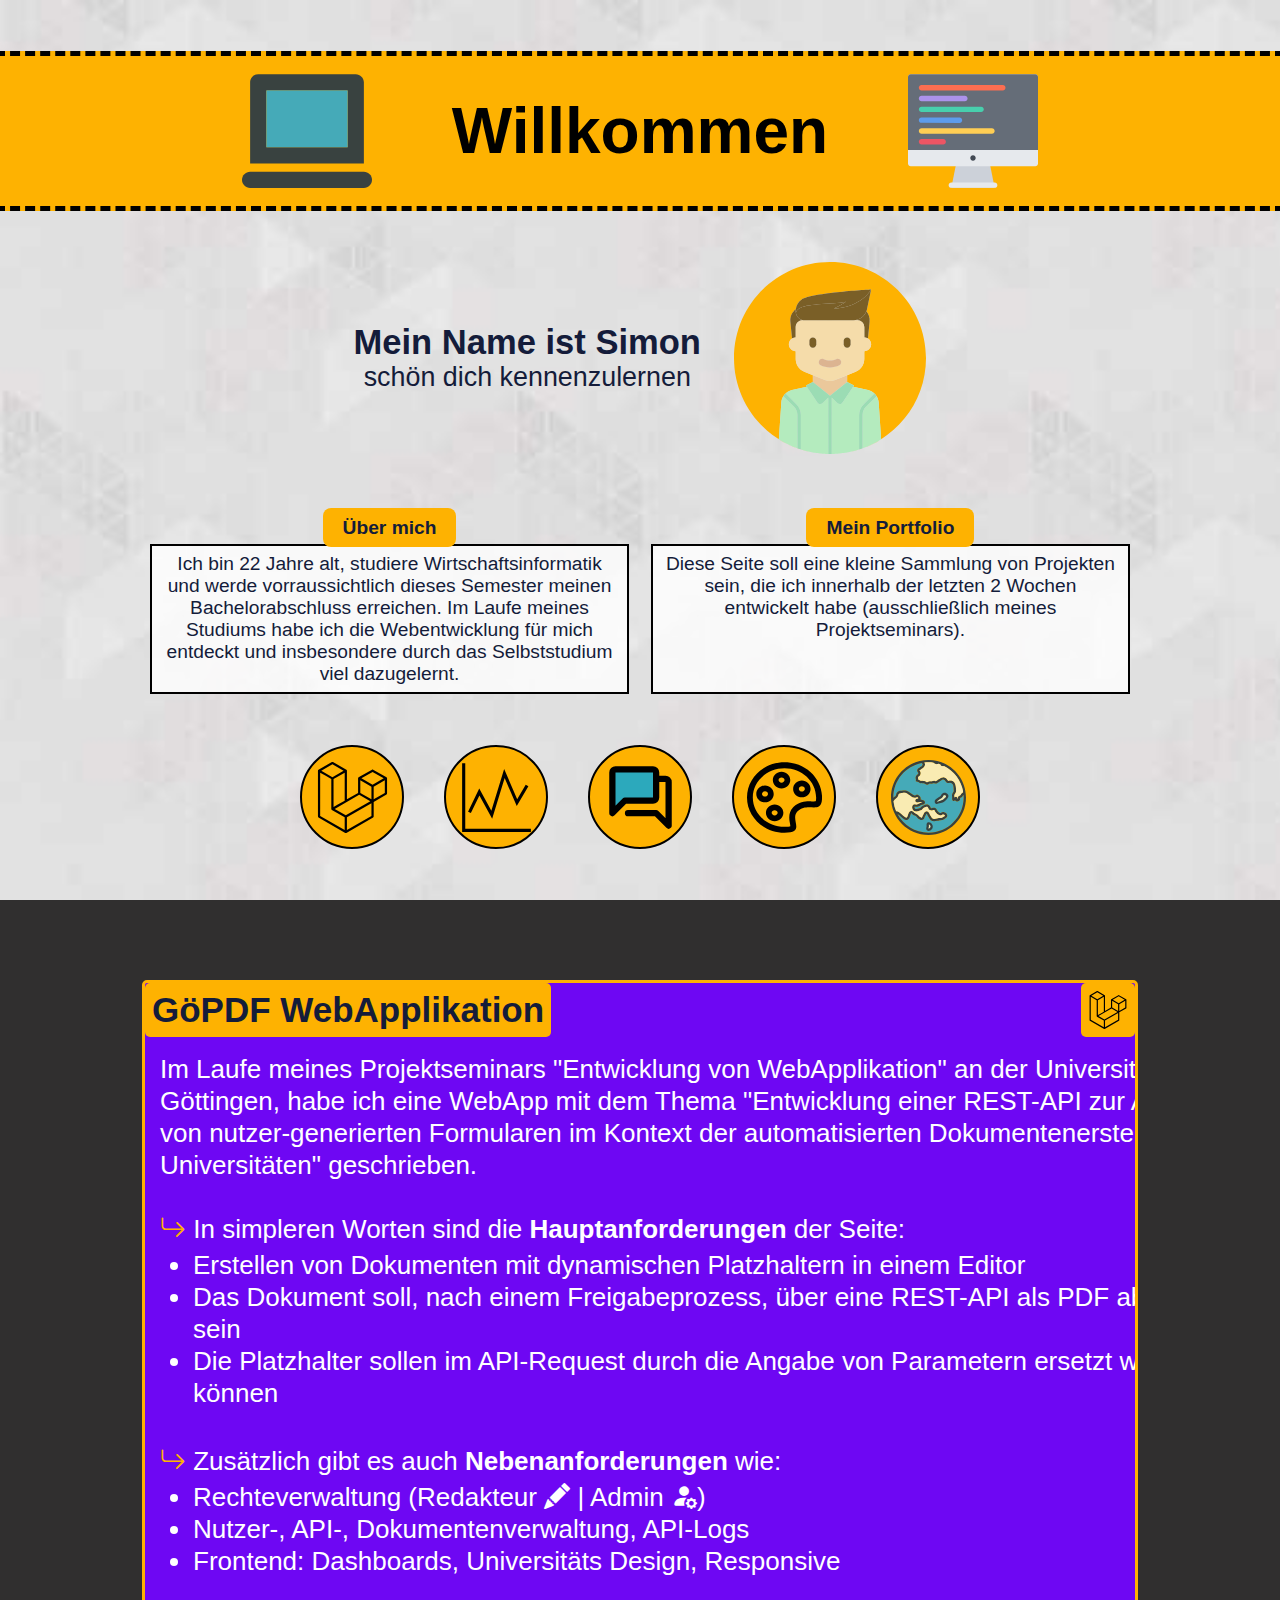
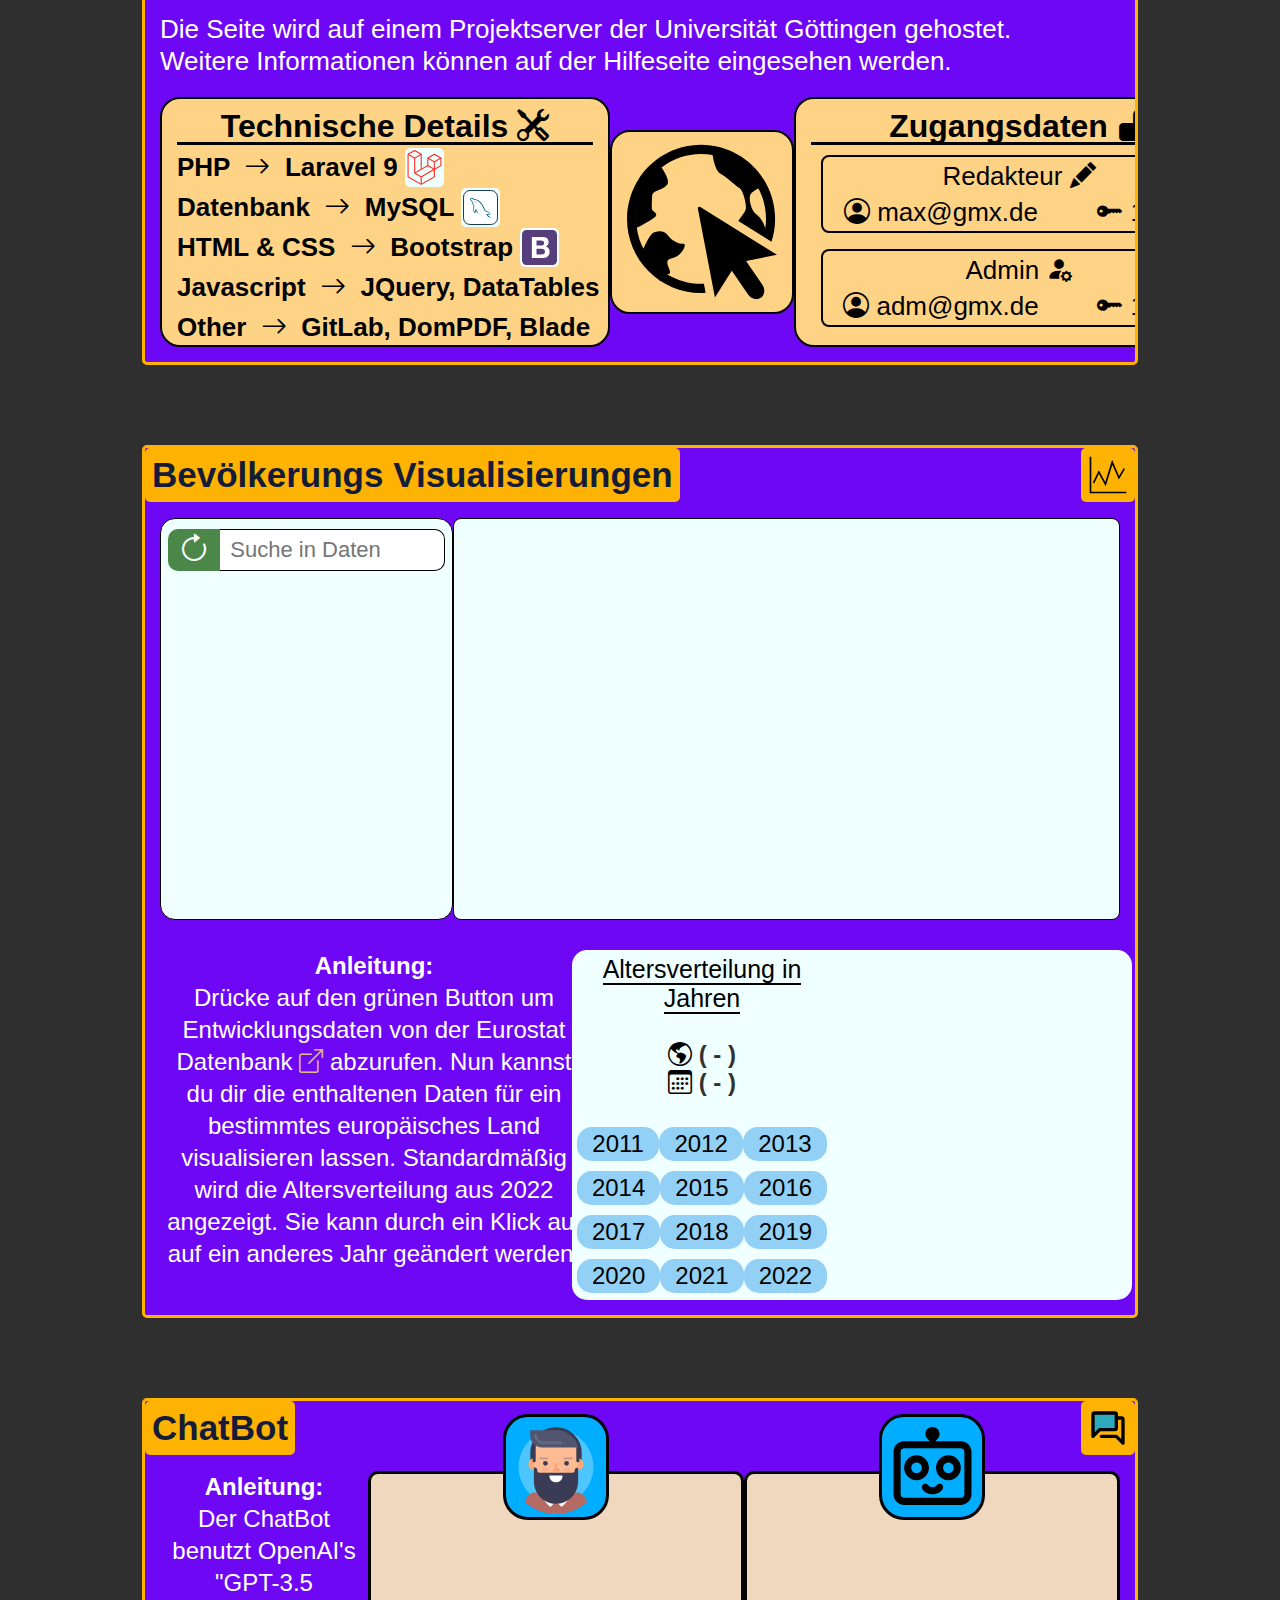
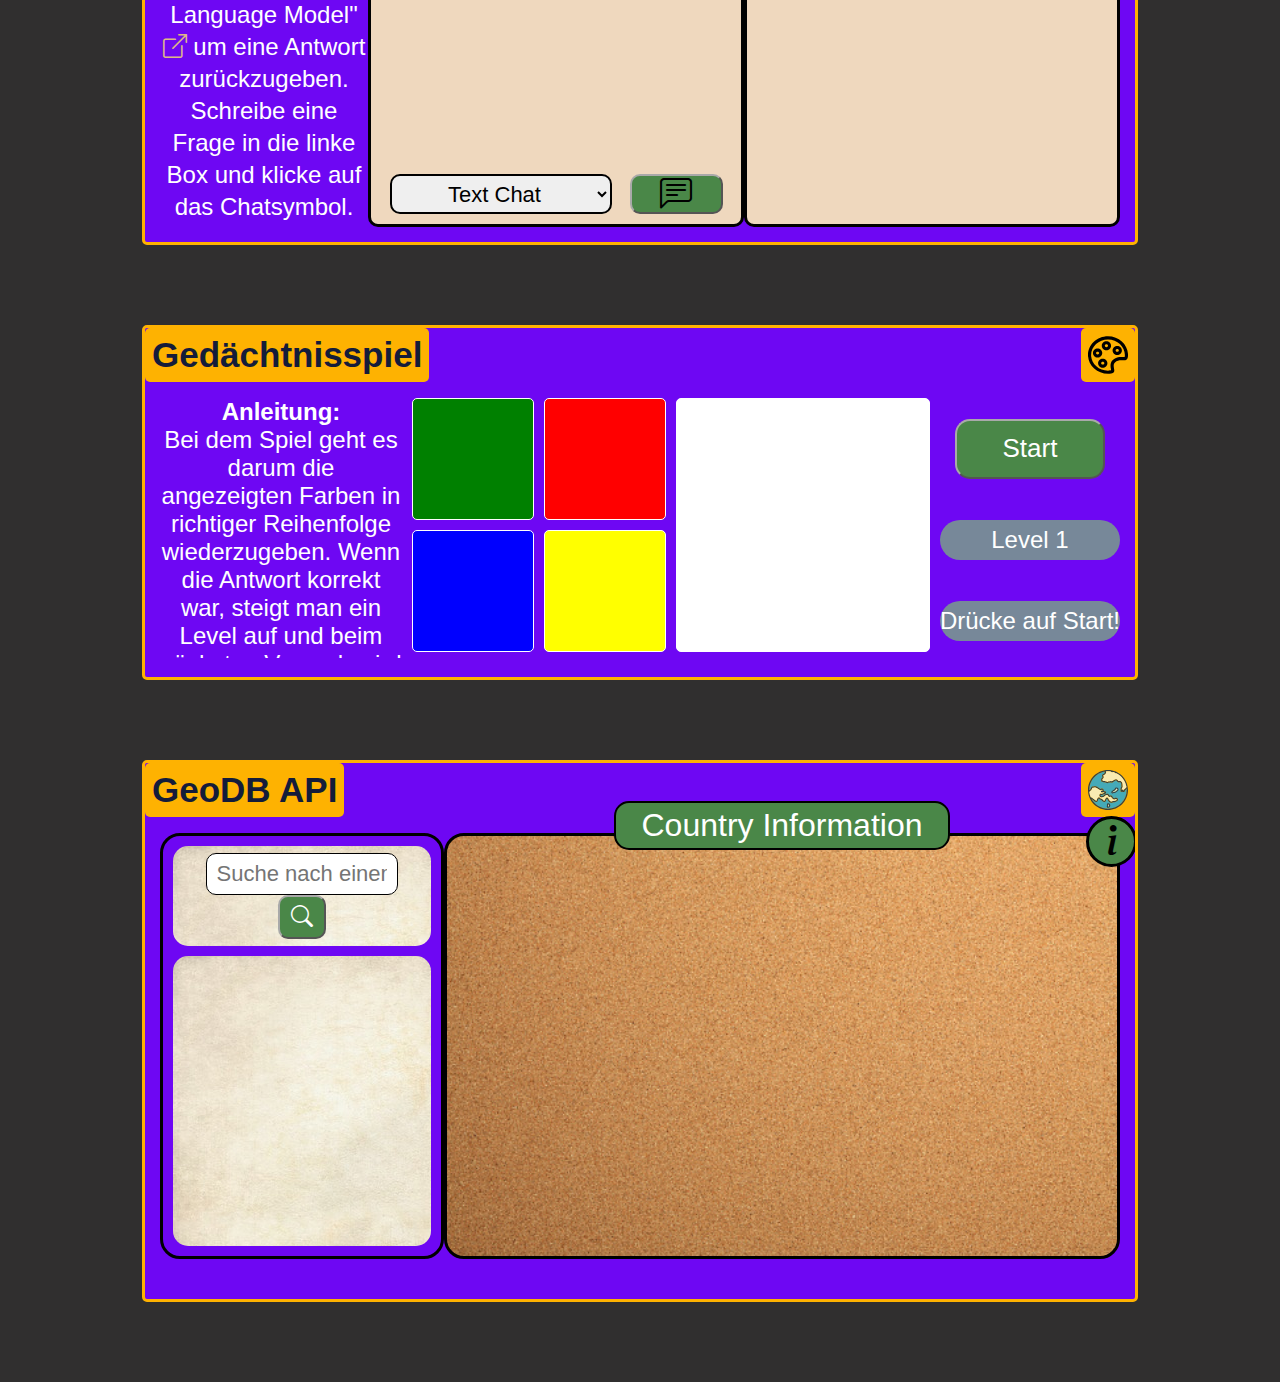
==== index.html @ 92bc7dca "change Name to index" ====
<!DOCTYPE html>
<html lang="en">
<head>
    <meta charset="UTF-8">
    <meta name="viewport" content="width=device-width, initial-scale=1.0">
    <title>Portfolio</title>

    <!-- MY CSS -->
    <link rel="stylesheet" href="base.css">
    <link rel="stylesheet" href="Farbspiel/farbspiel.css">
    <link rel="stylesheet" href="geoApi/geoApi.css">
    <link rel="stylesheet" href="ChatBot/chatbot.css">
    <link rel="stylesheet" href="populationCharts/populationCharts.css">
    <link rel="stylesheet" href="goPDF/goPDF.css">

    <!-- Bootstrap Icons -->
    <link rel="stylesheet" href="https://cdn.jsdelivr.net/npm/bootstrap-icons@1.10.4/font/bootstrap-icons.css">
</head>
<body>
    <div id="flexContainer">

        <!-- Seitenanfang -->
        <div id="headBox">
            <header id="headLine">
                <img height="130px" src="images/macbook.svg">
                <span style="font-size: 5vw; margin:0 80px;font-weight: 600;">Willkommen<br></span>
                <img height="130px" src="images/computer.svg">
            </header>

            <div class="flexRow" style="width:50%;max-height: 230px;">
                <div class="flexCol" style="justify-content: center;">
                    <span class="headTextLg">Mein Name ist Simon</span>
                    <span class="headTextMd">schön dich kennenzulernen</span>
                </div>
                <img id="avatarImage" src="images/myavatar.svg">
            </div>

            <div class="flexRow" style="width:80%;margin-top: 40px;">
                <div class="flexCol headInfoBox headTextSm">
                    <div class="headInfoBoxOverline headTextSm">Über mich</div>
                    Ich bin 22 Jahre alt, studiere Wirtschaftsinformatik und werde 
                    vorraussichtlich dieses Semester meinen Bachelorabschluss erreichen.
                    Im Laufe meines Studiums habe ich die Webentwicklung für mich
                    entdeckt und insbesondere durch das Selbststudium viel dazugelernt.
                </div>

                <div class="flexCol headInfoBox headTextSm">
                    <div class="headInfoBoxOverline headTextSm">Mein Portfolio</div>
                    Diese Seite soll eine kleine Sammlung von Projekten sein, die ich innerhalb
                    der letzten 2 Wochen entwickelt habe (ausschließlich meines Projektseminars).
                </div>
            </div>

            <div class="flexRow" style="justify-content: center;">
                <a class="pageAnchorLink" href="#pdfAnchor"><img src="images/laravel_black.svg"></a>
                <a class="pageAnchorLink" href="#chartsAnchor"><img src="images/graph.svg"></a>
                <a class="pageAnchorLink" href="#chatbotAnchor"><img src="images/chat.svg"></a>
                <a class="pageAnchorLink" href="#farbspielAnchor"><img src="images/farbpalette.svg"></a>
                <a class="pageAnchorLink" href="#geoAnchor"><img src="images/globe.svg"></a>
            </div>
        </div>

        <!-- GöPDF WebApp -->
        <div class="contentBox" style="margin-top: 80px;">
            <div class="contentBoxHeader" style="left:0">
                GöPDF WebApplikation
            </div>

            <div class="contentBoxHeader" style="right:0">
                <img height="40" src="images/laravel_black.svg">
            </div>

            <div class="anchor" id="pdfAnchor"></div>
            <div class="contentBoxHeadMargin"></div>

            <div class="flexContentWrapper" style="justify-content: space-evenly;">
                <div id="pdfAnleitung"> 
                    Im Laufe meines Projektseminars "Entwicklung von WebApplikation" an der Universität Göttingen, habe 
                    ich eine WebApp mit dem Thema "Entwicklung einer REST-API zur Anfrage von nutzer-generierten 
                    Formularen im Kontext der auto&shymatisierten Dokumentenerstellung an Universitäten" geschrieben.
                    <br><br>

                    <i style="color:#feb201" class="bi-arrow-return-right"></i> 
                    In simpleren Worten sind die <b>Hauptanforderungen</b> der Seite: 
                    <ul class="pdfList">
                        <li>Erstellen von Dokumenten mit dynamischen Platzhaltern in einem Editor</li>
                        <li>Das Dokument soll, nach einem Freigabeprozess, über eine REST-API als PDF abrufbar sein</li>
                        <li>Die Platzhalter sollen im API-Request durch die Angabe von Parametern ersetzt werden können</li>
                    </ul>
                    <br>

                    <i style="color:#feb201" class="bi-arrow-return-right"></i> 
                    Zusätzlich gibt es auch <b>Nebenanforderungen</b> wie:
                    <ul class="pdfList">
                        <li>Rechteverwaltung (Redakteur <i class="bi bi-pencil-fill"></i> | Admin <i class="bi bi-person-fill-gear"></i>)</li>
                        <li>Nutzer-, API-, Dokumentenverwaltung, API-Logs</li>
                        <li>Frontend: Dashboards, Universitäts Design, Responsive</li>
                    </ul>
                    <br>
                    
                    Die Seite wird auf einem Projektserver der Universität Göttingen gehostet.<br>
                    Weitere Informationen können auf der Hilfeseite eingesehen werden.
                    
                    <div class="flexRow" style="margin-top: 20px;align-items: center;">
                        <div class="pdfTechDetails">
                            <div style="text-align: center;font-size: 32px;margin-bottom: 2px;border-bottom: 3px black solid;">
                                <b>Technische Details <i class="bi bi-tools"></i></b>
                            </div>
                            <div class="detailEntry">
                                PHP
                                &nbsp;<i class="bi bi-arrow-right"></i>&nbsp; 
                                Laravel 9 <img src="images/laravel.svg">
                            </div>
                            <div class="detailEntry">
                                Datenbank
                                &nbsp;<i class="bi bi-arrow-right"></i>&nbsp; 
                                MySQL <img src="images/mysql.svg">
                            </div>
                            <div class="detailEntry">
                                HTML & CSS
                                &nbsp;<i class="bi bi-arrow-right"></i>&nbsp; 
                                Bootstrap <img src="images/bootstrap.svg">
                            </div>
                            <div class="detailEntry">
                                Javascript
                                &nbsp;<i class="bi bi-arrow-right"></i>&nbsp; 
                                JQuery, DataTables
                            </div>
                            <div class="detailEntry">
                                Other
                                &nbsp;<i class="bi bi-arrow-right"></i>&nbsp; 
                                GitLab, DomPDF, Blade
                            </div>
                        </div>
                        <a id="pdfLink" href="http://php.web233.projektserver5.as.wiwi.uni-goettingen.de/" target="_blank">
                        </a>
                        <div class="pdfTechDetails">
                            <div style="text-align: center;font-size: 32px;margin-bottom: 2px;border-bottom: 3px black solid;">
                                <b>Zugangsdaten <i class="bi bi-unlock-fill"></i></b>
                            </div>
                            <div class="pdfAccessEntry">
                                <table class="pdfAccessTable">
                                    <tr>
                                        <td colspan="2">Redakteur <i class="bi bi-pencil-fill"></i></td>
                                    </tr>
                                    <tr>
                                        <td style="width:60%;"><i class="bi bi-person-circle"></i> max@gmx.de</td>
                                        <td><i class="bi bi-key-fill"></i> 123</td>
                                    </tr>
                                </table>
                            </div>
                            
                            <div class="pdfAccessEntry">
                                <table class="pdfAccessTable">
                                    <tr>
                                        <td colspan="2">Admin <i class="bi bi-person-fill-gear"></i></i></td>
                                    </tr>
                                    <tr>
                                        <td style="width:60%;"><i class="bi bi-person-circle"></i> adm@gmx.de</td>
                                        <td><i class="bi bi-key-fill"></i> 123</td>
                                    </tr>
                                </table>
                            </div>
                        </div>
                    </div>
                </div>
                   
            </div>
        </div>

        <!-- Population Charts -->
        <div class="contentBox">
            <div class="contentBoxHeader" style="left:0">
                Bevölkerungs Visualisierungen
            </div>

            <div class="contentBoxHeader" style="right:0">
                <img height="40" src="images/graph.svg">
            </div>

            <div class="anchor" id="chartsAnchor"></div>
            <div class="contentBoxHeadMargin"></div>

            <div class="flexContentWrapper" style="justify-content: space-evenly;">
                <div class="flexcol" id="chartSearchArea">
                    <div class="flexRow" style="margin:10px 0 5px 0;justify-content: center;">
                        <button id="getChartData" onclick="getChartData()"><i class="bi bi-arrow-clockwise"></i></button>
                        <input type="text" id="chartSearchBar" placeholder="Suche in Daten">
                    </div>
                    <div id="chartSearchResults">
                        
                    </div>
                </div>

                <div id="graphArea">
                    <canvas id="graphCanvas"></canvas>
                </div>
            </div>
            <div class="flexRow" style="margin-top: 30px;">
                <div id="chartAnleitung">
                    <b>Anleitung:</b><br> 
                    Drücke auf den grünen Button um Entwicklungsdaten von der Eurostat Datenbank 
                    <a href="https://ec.europa.eu/eurostat/en/web/main/data/database" target="_blank">
                    <i style="color: burlywood;" class="bi bi-box-arrow-up-right"></i></a>
                    abzurufen. Nun kannst du dir die enthaltenen Daten für ein bestimmtes europäisches Land 
                    visualisieren lassen. Standardmäßig wird die Altersverteilung aus 2022 angezeigt. Sie kann durch
                    ein Klick auf auf ein anderes Jahr geändert werden.
                    
                </div>
                <div class="flexRow" style="justify-content: center;width: 55%;">
                    <div id="pieAgeArea">
                        <span id="pieHeadText">Altersverteilung in Jahren</span> <br><br>
                        <i class="bi bi-globe-americas"></i> <span id="pieCountry">( - )</span><br> 
                        <i class="bi bi-calendar3"></i> <span id="pieYear">( - )</span>

                        <div style="margin-top: 25px;">
                            <div class="flexRow">
                                <div class="ageListEntry">2011</div>
                                <div class="ageListEntry">2012</div>
                                <div class="ageListEntry">2013</div>
                            </div>
                            <div class="flexRow">
                                <div class="ageListEntry">2014</div>
                                <div class="ageListEntry">2015</div>
                                <div class="ageListEntry">2016</div>
                            </div>
                            <div class="flexRow">
                                <div class="ageListEntry">2017</div>
                                <div class="ageListEntry">2018</div>
                                <div class="ageListEntry">2019</div>
                            </div>
                            <div class="flexRow">
                                <div class="ageListEntry">2020</div>
                                <div class="ageListEntry">2021</div>
                                <div class="ageListEntry">2022</div>
                            </div>
                        </div>
                    </div>
                    <div id="pieArea">
                        <canvas id="pieCanvas"></canvas>
                    </div>
                </div>
                
            </div>
        </div>

        <!-- ChatBot -->
        <div class="contentBox">
            <div class="contentBoxHeader" style="left:0">
                ChatBot
            </div>

            <div class="contentBoxHeader" style="right:0">
                <img height="40" src="images/chat.svg">
            </div>

            <div class="anchor" id="chatbotAnchor"></div>
            <div class="contentBoxHeadMargin"></div>

            <div class="flexContentWrapper" style="justify-content: space-evenly;">
                <div id="chatBotAnleitung">
                    <b>Anleitung:</b><br> 
                    Der ChatBot benutzt OpenAI's "GPT-3.5 Language Model" 
                    <a href="https://rapidapi.com/openai-api-openai-api-default/api/openai80" target="_blank">
                    <i style="color: burlywood;" class="bi bi-box-arrow-up-right"></i></a>
                    um eine Antwort zurückzugeben.
                    Schreibe eine Frage in die linke Box und klicke auf das Chatsymbol.
                    Außerdem ist es mit OpenAI's "DALL·E" möglich sich über ein bestimmtes Thema realistische Bilder erstellen zu lassen.
                    Wähle dafür in der Selection "Draw an Image" aus.  
                </div>

                <div class="flexCol">
                    <div class="textArea" id="chatInput"> 
                        <div class="disable-scrollbars" id="inputTextSpace" contenteditable="true"></div>
                        <div class="flexRow" id="chatHoverRow">
                            <select id="chatModeSelect">
                                <option value="text">Text Chat</option>
                                <option value="image">Draw an Image</option>
                            </select>
                            <button id="chatSendMessage"><i class="bi bi-chat-left-text"></i></button>
                        </div>
                        <div id="chatAvatarA" class="chatAvatar"><img width="100px" height="100px" src="images/human.svg"></div>
                    </div>
                </div>
                <div class="textArea" id="chatOutput"> 
                    <div class="disable-scrollbars" id="outputTextSpace"></div>
                    <div id="chatAvatarB" class="chatAvatar"><img style="margin-top: 10px;" width="85px" height="85px" src="images/chatrobot.svg"></div>
                    <div id="botLoading"><img width="70px" height="70px" src="images/loading.gif"></div>
                    <div id="botSpeaking"><img width="60px" height="60px" src="images/message.svg"></div>
                </div>
            </div>
        </div>

        <!-- Farbspiel -->
        <div class="contentBox">
            <div class="contentBoxHeader" style="left:0">
                Gedächtnisspiel
            </div>

            <div class="contentBoxHeader" style="right:0">
                <img height="40" src="images/farbpalette.svg">
            </div>

            <div class="anchor" id="farbspielAnchor"></div>
            <div class="contentBoxHeadMargin"></div>

            <div class="flexContentWrapper" style="justify-content: space-evenly;">
                <div id="farbAnleitung">
                    <b>Anleitung:</b><br> 
                    Bei dem Spiel geht es darum die angezeigten Farben in richtiger 
                    Reihenfolge wiederzugeben. Wenn die Antwort korrekt war, steigt man ein Level auf und 
                    beim nächsten Versuch wird eine Farbe mehr angezeigt. 
                    Bei einer falschen Eingabe steigt man ein Level ab.  
                </div>

                <div id="farbPalette">
                    <div>
                        <div class="colorBox" id="green" style="background-color: green;"></div>
                        <div class="colorBox" id="blue" style="background-color: blue;"></div>
                    </div>
                    <div>
                        <div class="colorBox" id="red" style="background-color: red;"></div>
                        <div class="colorBox" id="yellow" style="background-color: yellow;"></div>
                    </div>
                </div>
                
                <div>
                    <div id="farbAnzeige">
                        <div id="feedbackBox"></div>
                        <div id="feedbackText"></div>
                    </div>
                </div>

                <div id="farbInfo">
                    <button id="colorGameStart">Start</button>
                    <div class="farbInfoLabel">
                        Level <span id="farbLvl">1</span>
                    </div>

                    <div class="farbInfoLabel">
                        <span id="actionLabel">Drücke auf Start!</span>
                    </div>
                </div>
            </div>
        </div>

        <!-- Geo API -->
        <div class="contentBox" style="margin-bottom: 80px;">
            <div class="contentBoxHeader" style="left:0">
                GeoDB API
            </div>

            <div class="contentBoxHeader" style="right:0">
                <img height="40" src="images/globe.svg">
            </div>

            <div class="anchor" id="geoAnchor"></div>
            <div class="contentBoxHeadMargin"></div>

            <div class="flexContentWrapper" style="justify-content: space-evenly;">
                <div id="geoSearchArea">
                    <div id="geoSearchHead">
                        <input type="text" id="geoSearch" placeholder="Suche nach einem Land">
                        <button id="geoSearchButton" onclick="getCountrySearch()"><i class="bi bi-search"></i></button>
                    </div>
                    <div id="geoSearchResults"></div>
                </div>

                <div id="geoInformationArea">
                    <div class="flexRow">
                        <div id="countryInfo" class="hiddenTransition">
                            <div id="countryNameLabel"></div>
                            <table id="countryInfoTable">
                                <tr>
                                    <td><img src="images/capitol.svg" width="30px" height="30px"></td>
                                    <td id="countryCapital"></td>
                                </tr>
                                <tr>
                                    <td><img src="images/coin.svg" width="30px" height="30px"></td>
                                    <td id="countryCurrency"></td>
                                </tr>
                            </table>
                        </div>

                        <div>
                            <img id="countryFlag" class="hiddenTransition" width="300px" height="158px" src="">
                        </div>
                    </div>

                    <div id="regionInfo" class="hiddenTransition">
                        <table id="regionTable">
                            <thead></thead>
                                <tr>
                                    <th>
                                        Regions 
                                        <button id="getRegionsButton" onclick="getRegionInformation(this)"><i class="bi bi-plus"></i></button>
                                    </th>
                                </tr>
                            </thead>
                            <tbody id="regionTableBody">

                            </tbody>
                        </table>
                    </div>

                    <div id="informationLabel">
                        Country Information
                    </div>

                    <div id="openGeoManual"><i class="bi bi-info-lg"></i></div>
                </div>
            </div>
                
            <div class="flexRow">
                <div id="geoAnleitung">
                    <b>Anleitung:</b><br>
                    Das Programm ruft Länderinformationen von der "GeoDB Cities" API <a href="https://rapidapi.com/wirefreethought/api/geodb-cities/" target="_blank">
                    <i style="color: burlywood;" class="bi bi-box-arrow-up-right"></i></a> ab und stellt sie strukturiert dar.
                    Suche im linken Bereich nach einem Land und klicke es an, um Informationen zu erhalten. 
                    Anschließend können mit einem Klick auf das Pluszeichen jeweils 10 Regionen des Landes geladen werden.
                    Die API ist beschränkt auf eine Abfrage pro Sekunde (Ein Klick ist eine Abfrage). 
                </div>
            </div>
        </div>


    </div>

    <!-- ChartsJS -->
    <script src=" https://cdn.jsdelivr.net/npm/chart.js@4.2.1/dist/chart.umd.min.js "></script>

    <!-- My Javascript -->
    <script src="Farbspiel/farbspiel.js"></script>
    <script src="geoApi/geoApi.js"></script>
    <script src="ChatBot/chatbot.js"></script>
    <script src="populationCharts/populationCharts.js"></script>

</body>
</html>
---- base.css ----
body{
    background-color: rgb(48, 47, 47);
    font-family: "eurostile", sans-serif;
    font-size: 24px;
    font-weight: 500;
    margin: 0;
    overflow-x: hidden;
}

#flexContainer {
    display: flex;
    flex-direction: column;
    align-items: center;
    width: 100vw;
    max-width: 100%;
    text-align: center;
}

#headBox{
    display: flex;
    flex-direction: column;
    align-items: center;
    justify-content: space-evenly;
    min-height: 100vh;
    width: 100%;
    background-image: url('images/pattern.jpg');
    background-size: cover;
}

#headLine{
    width: 100%;
    display: flex;
    flex-direction: row;
    justify-content: center;
    align-items: center;
    background-color: #feb201;
    color: #000000;
    border: 5px black;
    border-style: dashed;
    padding: 10px 0 10px 0;
}

.headInfoBox{
    background-color: #ffffffcb;
    border: 2px black solid;
    width: 45%;
    position: relative;
    padding: 7px;
}

.headInfoBoxOverline{
    position: absolute;
    top: -38px;
    right:0;
    left:0;
    margin-left: auto;
    margin-right: auto;
    font-weight: bold;
    background-color: #feb201;
    width: fit-content;
    height: 35px;
    line-height: 35px;
    border-radius: 8px;
    padding: 2px 20px;
}

.headTextLg{
    color:#141c3a;
    font-size: 2.7vw;
    font-weight: 800;
}

.headTextMd{
    color:#141c3a;
    font-size: 2.1vw;
}

.headTextSm{
    color:#141c3a;
    font-size: 1.5vw;
}

#avatarImage{
    max-width: 30%;
    max-height: 30%;
    float: right;
}

.pageAnchorLink{
    display: flex;
    align-items: center;
    justify-content: center;
    height: 100px;
    width: 100px;
    background-color: #feb201;
    margin: 0 20px;
    border-radius: 100%;
    border: 2px black solid;
}

.pageAnchorLink img{
    height: 75px;
    width: 75px;
}

.contentBox {
    display:flex;
    position: relative;
    flex-direction: column;
    margin-top: 40px;
    margin-bottom: 40px;
    width: 75%;
    background-color: #6e07f3;
    color:white;
    padding: 15px;
    border-radius: 5px;
    border:#feb201 3px solid;
    overflow: hidden;
}

.contentBoxHeader{
    font-size: 35px;
    font-weight: bold;
    position: absolute;
    top: 0;
    background-color: #feb201;
    color: #141c3a;
    padding: 7px;
    border-radius: 5px;
    height: 40px;
}

.contentBoxHeadMargin{
    height: 55px;
    width: 100%;
}

.flexContentWrapper{
    display: flex;
    flex-direction: row;
}

.anchor{
    visibility: hidden;
    height: 80px;
    margin-top: -80px;
}

button{
    border-color:darkgrey;
    color: white;
}

input:focus{
    outline: none;
}

button:hover, input:hover{
    opacity: 0.92;
}

.flexRow{
    width: 100%;
    display: flex;
    flex-direction: row;
    justify-content: space-evenly;
}

.flexCol{
    display: flex;
    flex-direction: column;
    align-items: center;
}
---- Farbspiel/farbspiel.css ----
/*Farbspiel*/
#farbPalette{
   display: flex;
}

.colorBox{
    height: 120px;
    width: 120px;
    border: 1px white solid;
    border-radius: 5px;
    margin-left: 10px;
    margin-bottom: 10px;
}

.colorBox:hover{
    opacity: 0.8;
}

.colorBox:active{
    border-color: rgb(82, 82, 82);
}

#farbAnzeige{
    display: flex;
    flex-direction: column;
    justify-content: space-evenly;
    align-items: center;
    height:252px;
    width: 252px;
    border: 1px white solid;
    background-color: white;
    border-radius: 5px;
    color: black;
    margin: 0 10px 0 10px;
}

#feedbackBox{
    width: 120px;
    height: 120px;
}

#feedbackText{
    width: 100%;
    font-size: 42px;
}

#farbAnleitung{
    width: 400px;
    height: 260px;
    overflow-y: auto;
}

#farbInfo{
    display: flex;
    flex-direction: column;
    justify-content: space-around;
    width: 250px;
}

#colorGameStart{
    width: 150px;
    height: 60px;
    margin-left: auto;
    margin-right: auto;
    font-size: 26px;
    background-color:rgb(74, 135, 72);
    border-radius: 15px;
}

.farbInfoLabel{
    width: 100%;
    height: 40px;
    background-color: lightslategrey;
    border-radius: 20px;
    line-height: 40px;
    white-space: nowrap;
}
---- geoApi/geoApi.css ----
#geoSearchArea{
    display: flex;
    flex-direction: column;
    height: 400px;
    width: 350px;
    border: 3px solid black;
    border-radius: 20px;
    padding:10px;
}

#geoSearch{
    width: 70%;
    height: 40px;
    border-radius: 10px;
    font-size: 22px;
    border: 1px black solid;
    padding: 0px 10px 0px 10px;
}

#geoSearch:focus{
    outline: 2px solid rgb(74, 135, 72);
}

#geoSearchButton{
    width: 20%;
    height: 44px;
    background-color: rgb(74, 135, 72);
    border-radius: 10px;
    font-size: 22px;
}

#geoSearchHead{
    padding: 7px;
    border-radius: 15px;
    background-image: url(../images/paper.jpg);
}

#geoSearchResults{
    width: 100%;
    height: 100%;
    border-radius: 15px;
    margin-top: 10px;
    overflow: auto;
    background-image: url(../images/paper.jpg);
}

.geoSearchEntry{
    width: 90%;
    height: 35px;
    line-height: 35px;
    border-radius: 10px;
    margin: 10px auto 10px auto;
    padding: 3px 5px 3px 5px;
    background-color:rgb(74, 135, 72);
    white-space: nowrap;
    overflow: hidden;
    user-select: none;
}

.geoSearchEntry:hover{
    background-color:rgb(53, 101, 52);
    cursor: pointer;
}

#geoInformationArea{
    display: flex;
    flex-direction: column;
    justify-content: space-evenly;
    align-items: center;
    height: 400px;
    width: 700px;
    border: 3px solid black;
    border-radius: 20px;
    padding:10px;
    color: black;
    position: relative;
    background-image: url('../images/pinboard.jpg');
    background-size: cover;
}

#countryInfo{
    display: flex;
    flex-direction: column;
    align-items: center;
    justify-content: center;
    background-color: darkgray;
    width: 350px;
    height: 160px;
    border-radius: 15px;
    overflow: hidden;
    background-image: url(../images/paper.jpg);
}

.hiddenTransition{
    opacity:0;
    visibility: hidden;
    transition:opacity 0.7s;
}

#countryNameLabel{
    font-size: 32px;
    font-weight: bold;
    border-bottom: black solid 2px;
}

#countryInfoTable{
    margin-top: 10px;
    font-size: 30px;
    border: 1px black solid;
    width: 150px;
    white-space: nowrap;
}

#countryFlag{
    border-radius: 20px ;
    opacity:0;
}

#regionInfo{
    display: flex;
    justify-content: center;
    align-items: start;
    background-color: darkgray;
    width: 400px;
    height: 200px;
    border-radius: 20px;
    overflow: auto;
    overscroll-behavior:contain;
    background-image: url(../images/paper.jpg);
    opacity:0;
}

#regionTable{
    width: 350px;
    margin-top: 5px;
}

#regionTable th{
    font-size: 32px;
    border-bottom: 2px solid black;
    line-height: 35px;
}

#regionTable td{
    font-size: 26px;
    border-bottom: 1px solid black;
}

#getRegionsButton{
    height: 32px;
    line-height: 27px;
    width: 40px;
    color: white;
    font-size: 25px;
    border-radius: 8px;
    background-color: rgb(74, 135, 72);
}

#informationLabel{
    position: absolute;
    background-color: rgb(74, 135, 72);
    top: 0;
    margin-top:-35px ;
    color: white;
    font-size: 32px;
    padding: 4px 25px;
    border-radius: 15px;
    border: 2px black solid;
}

#geoAnleitung{
    visibility: hidden;
    width: 800px;
    height: 0px;
    margin-top: 25px;
    transition-property: height;
    transition-duration: 1.5s;
    font-size: 24px;
    line-height: 32px;
    overflow:hidden;
}

#openGeoManual{
    display: flex;
    justify-content: center;
    align-items: center;
    background-color:rgb(74, 135, 72);
    border: 3px black solid;
    border-radius: 100%;
    height: 45px;
    width: 45px;
    font-size: 40px;
    position: absolute;
    top:-20px;
    right: -20px;
    cursor: pointer;
}

#openGeoManual:hover {
    background-color:rgb(62, 113, 60);
}
---- ChatBot/chatbot.css ----
#chatInput:hover{
    border-color: rgb(74, 135, 72);
}

#chatInput:hover #chatAvatarA{
    border-color: rgb(74, 135, 72);
}

#inputTextSpace{
    height: 250px;
    width: 350px;
    overflow-wrap: break-word;
    overflow-y: auto;
    overscroll-behavior: contain;
}

#inputTextSpace:focus {
    outline: none;
}

#outputTextSpace{
    height: 290px;
    width: 350px;
    overflow-wrap: break-word;
    overflow-y:auto;
    overscroll-behavior:contain;
    margin-top: 40px;
}

#botLoading{
    visibility: hidden;
    position:absolute;
    left: 0; 
    right: 0; 
    margin-left: auto; 
    margin-right: auto; 
}

#botSpeaking{
    visibility: hidden;
    position:absolute; 
    top:-65px;
    left: 61%;
}

.disable-scrollbars::-webkit-scrollbar {
    background: transparent; /* Chrome/Safari/Webkit */
    width: 0px;
}
      
.disable-scrollbars {
    scrollbar-width: none; /* Firefox */
    -ms-overflow-style: none;  /* IE 10+ */
}

#chatHoverRow{
    position: absolute;
    bottom: 10px;
    left: 0;
}

#chatModeSelect{
    height: 40px;
    width: 60%;
    border-radius: 10px;
    text-align: center;
    font-size: 22px;
    border: 2px black solid;
}

#chatModeSelect:focus{
    border-color: rgb(74, 135, 72);
}

#chatSendMessage{
    height: 40px;
    width: 25%;
    border-radius: 10px;
    color: black;
    font-size: 32px;
    background-color: rgb(74, 135, 72);
}

.chatAvatar{
    height: 100px;
    width: 100px;
    position: absolute;
    top:-60px ;
    left: 0; 
    right: 0; 
    margin-left: auto; 
    margin-right: auto; 
    background-color: #00adfe;
    border-radius: 25px;
    border:black 3px solid;
}

.textArea{
    height: 350px;
    width: 350px;
    display: flex;
    justify-content: center;
    align-items: center;
    flex-direction: row;
    position: relative;
    color: black;
    background-color:rgb(239, 216, 190);
    border:black 3px solid;
    border-radius: 10px;
    font-size: 26px;
    font-family: "New Century Schoolbook";
    padding-left: 10px;
    padding-right: 10px;
}

#chatBotAnleitung{
    width: 450px;
    height: 350px;
    font-size: 24px;
    line-height: 32px;
    overflow-y: auto;
}
---- populationCharts/populationCharts.css ----
#graphArea{
    height: 400px;
    width: 800px;
    border: 1px black solid;
    background-color: azure;
    border-radius: 8px;
}

#pieArea{
    width: 350px;
    height: 350px;
    background-color: azure;
    border-radius: 0 15px 15px 0;
}

#pieAgeArea{
    box-sizing: border-box;
    width: 300px;
    height: 350px;
    background-color: azure;
    color: black;
    padding: 5px;
    border-radius: 15px 0 0 15px;
}

#pieHeadText{
    font-size: 25px;
    border-bottom: 2px black solid;
    margin-bottom: 20px;
}

#pieCountry, #pieYear {
    color: #323232;
    font-weight: bold;
}

.ageListEntry{
    background-color: #93d0f5;
    padding: 3px 15px 3px 15px;
    border-radius: 15px;
    font-size: 24px;
    margin: 5px 0 5px 0;
    cursor: pointer;
}

.ageListEntry:hover{
    background-color: #67b0de;
}

#chartSearchArea{
    height: 400px;
    width: 350px;
    border: 1px black solid;
    background-color: azure;
    border-radius: 15px;
    overflow-y:scroll;
    overscroll-behavior: contain;
}

#chartSearchResults{
    display: flex;
    flex-direction: column;
    align-items: center;
}

.chartSearchEntry{
    color: black;
    min-height: 30px;
    line-height: 30px;
    font-size: 28px;
    padding: 5px 5px 5px 5px;
    background-color: #93d0f5;
    width: 85%;
    border-radius: 8px;
    margin: 8px 0 8px 0;
    cursor: pointer;
}

.chartSearchEntry:hover{
    background-color: #67b0de;
}

#chartSearchBar{
    width: 70%;
    height: 40px;
    font-size: 22px;
    border: 1px black solid;
    border-left: 0px;
    padding: 0px 10px 0px 10px;
    border-radius: 0 10px 10px 0;
}

#getChartData{
    width: 18%;
    height: 42px;
    background-color: #4a8748;
    font-size: 32px;
    border: 0px;
    border-radius: 10px 0 0 10px;
}

#chartAnleitung{
    width: 420px;
    height: 350px;
    font-size: 24px;
    line-height: 32px;
    overflow-y: auto;
}
---- goPDF/goPDF.css ----
#pdfAnleitung{
    text-align: left;
    font-size: 26px;
    line-height: 32px;
    color: rgb(255, 255, 255);
}

.pdfList{
    margin: 4px 0 4px 0;
    padding-left: 33px;
}

.pdfList li::marker {
    color: white;
}

.pdfTechDetails{
    width: 450px;
    height: 250px;
    background-color:#ffd386;
    color: black;
    border-radius: 20px;
    padding: 10px 15px 10px 15px;
    box-sizing: border-box;
    display: flex;
    flex-direction: column;
    border: 2px black solid;
}

.detailEntry{
    min-height: 40px;
    font-family:Arial, Helvetica, sans-serif;
    display: flex;
    align-items: center;
    font-size: 26px;
    font-weight: 600;
    white-space: nowrap;
}

.detailEntry img{
    height: 35px;
    width: 35px;
    margin-left: 7px;
    margin-right: 7px;
    background-color: azure;
    padding: 2px;
    border-radius: 5px;
}

#pdfLink{
    width: 180px;
    height: 180px;
    background-image: url(../images/browser.svg);
    background-size: cover;
    border: 2px black solid;
    background-color: #ffd386;
    border-radius: 20px;
}

#pdfLink:hover {
    background-color:#b38b45;
}

.pdfAccessEntry{
    width: 95%;
    border-radius: 10px;
    text-align: center;
    margin: 8px auto 8px auto;
}

.pdfAccessTable{
    width: 100%;
    border: 2px solid black;
    border-radius: 8px;
}
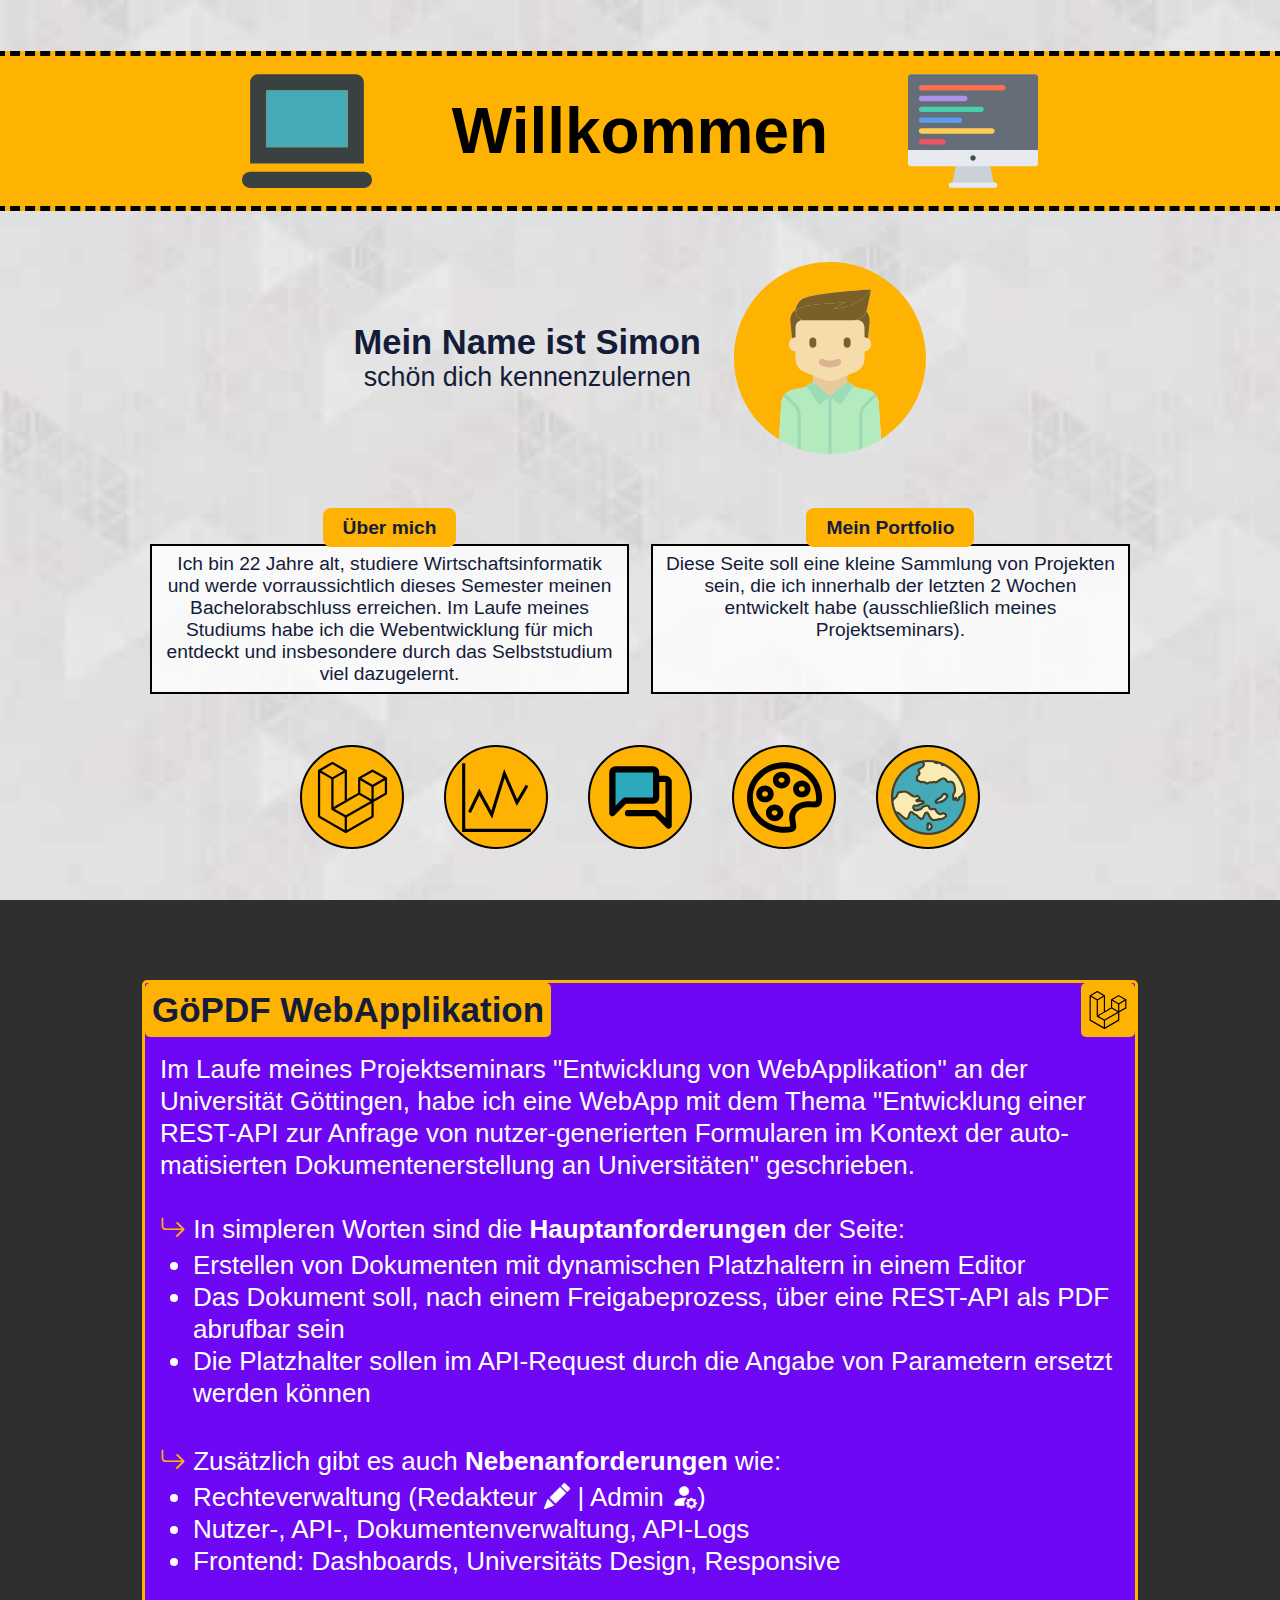
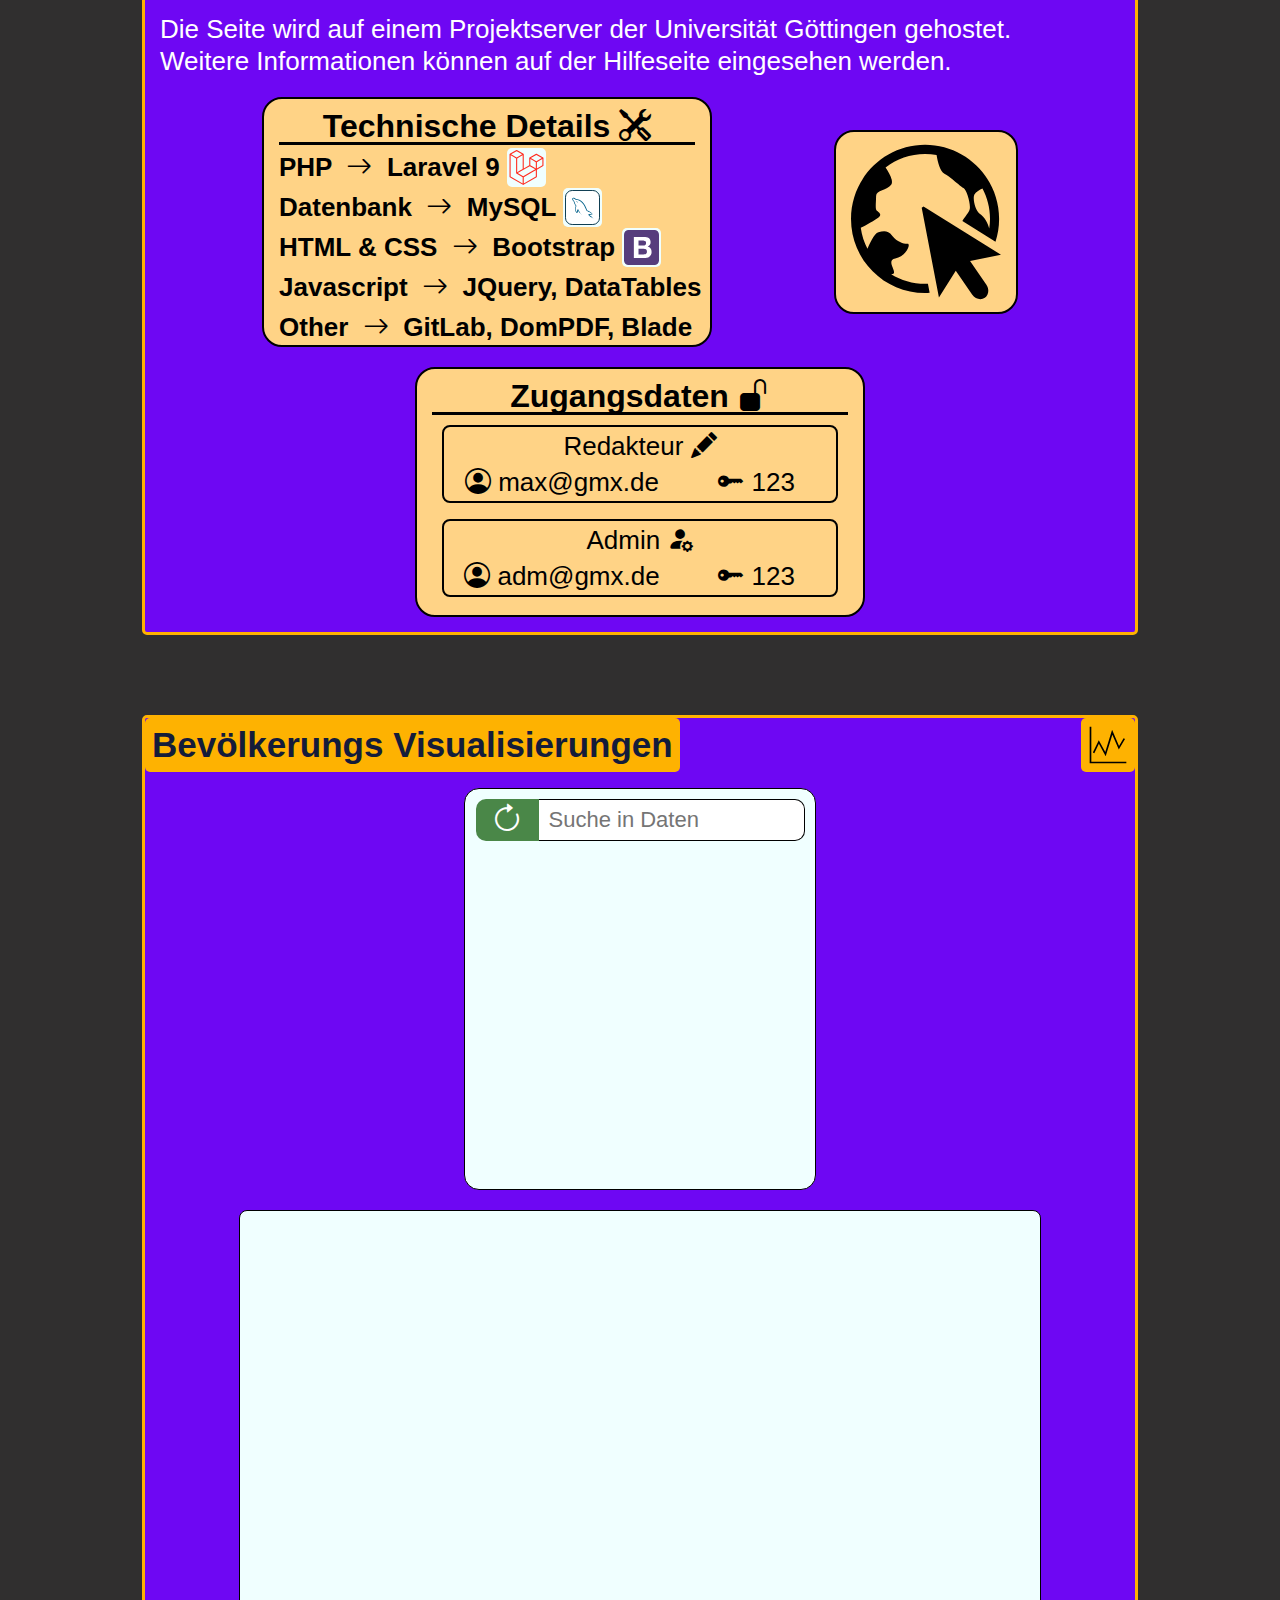
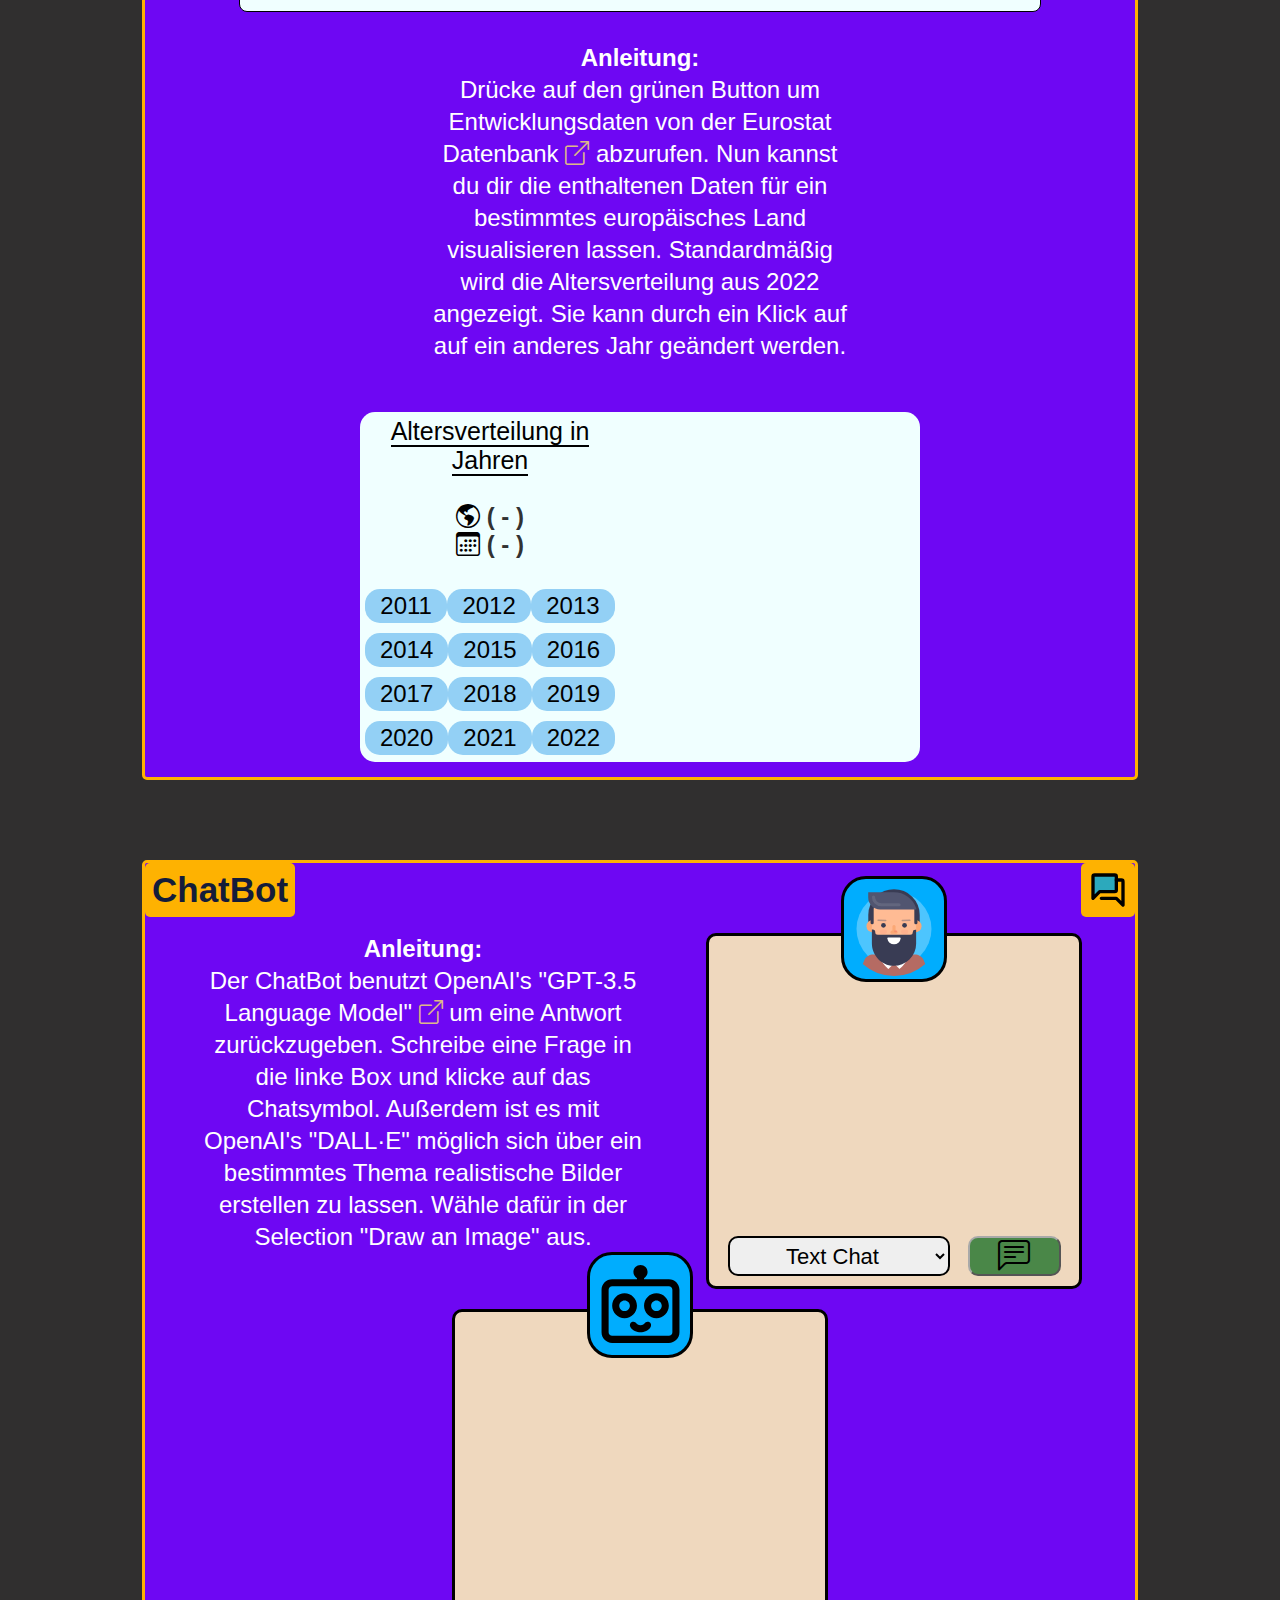
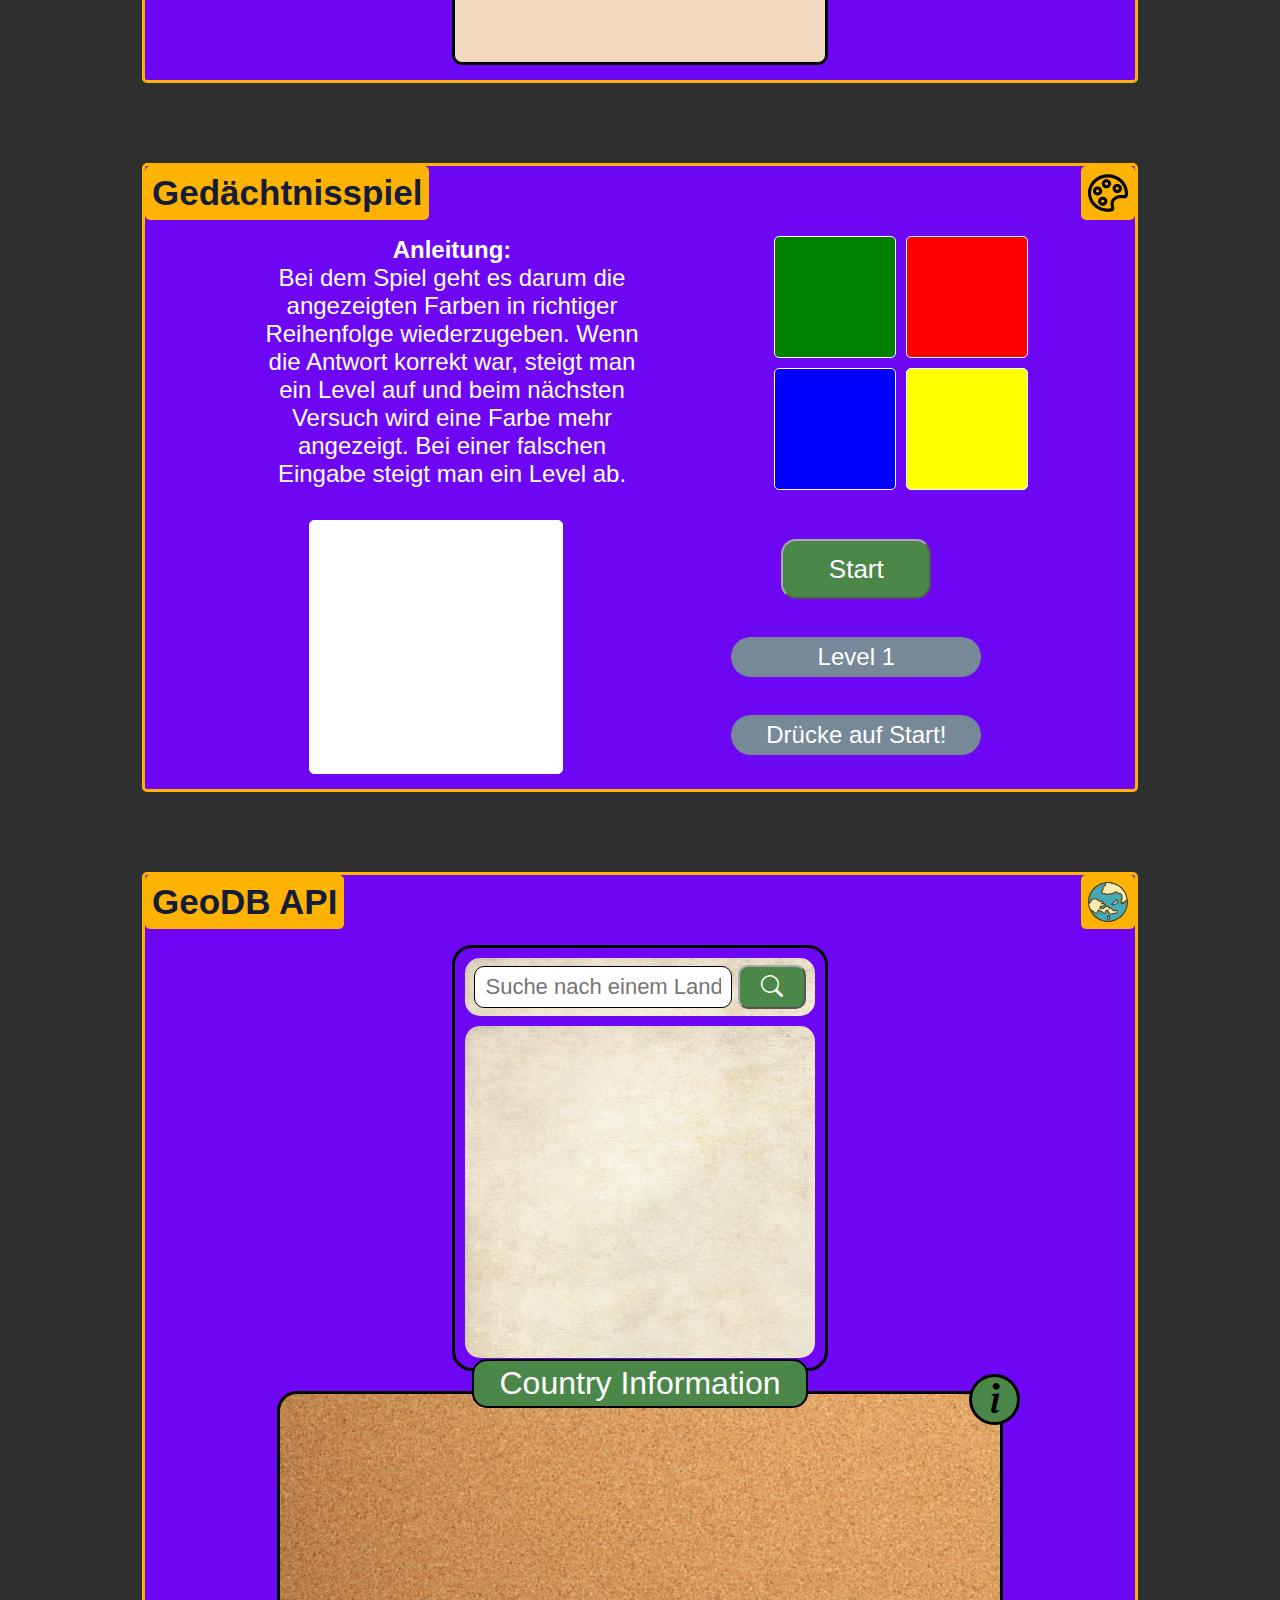
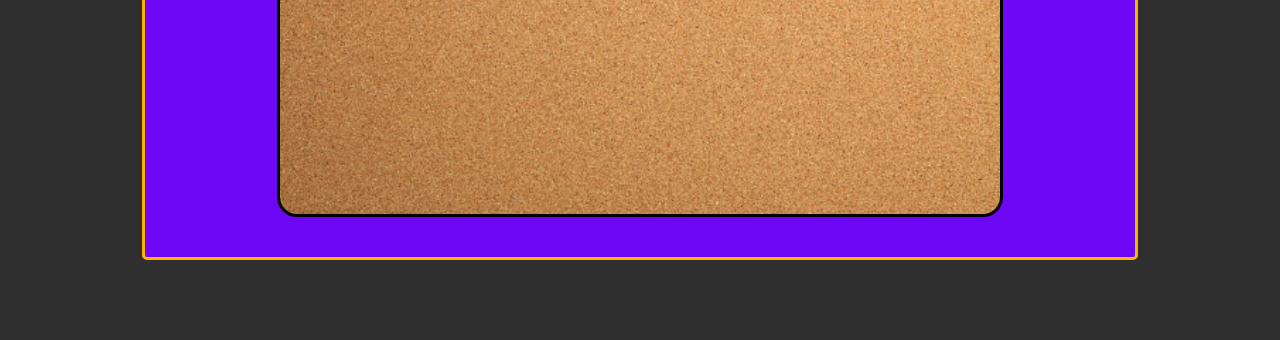
==== commit 09f6020e: "Responsive Anpassungen" ====
--- a/index.html
+++ b/index.html
@@ -101,7 +101,7 @@
                     Die Seite wird auf einem Projektserver der Universität Göttingen gehostet.<br>
                     Weitere Informationen können auf der Hilfeseite eingesehen werden.
                     
-                    <div class="flexRow" style="margin-top: 20px;align-items: center;">
+                    <div class="flexRow flexWrap" style="margin-top: 20px;align-items: center;">
                         <div class="pdfTechDetails">
                             <div style="text-align: center;font-size: 32px;margin-bottom: 2px;border-bottom: 3px black solid;">
                                 <b>Technische Details <i class="bi bi-tools"></i></b>
@@ -181,7 +181,7 @@
             <div class="anchor" id="chartsAnchor"></div>
             <div class="contentBoxHeadMargin"></div>
 
-            <div class="flexContentWrapper" style="justify-content: space-evenly;">
+            <div class="flexContentWrapper flexWrap" style="justify-content: space-evenly;">
                 <div class="flexcol" id="chartSearchArea">
                     <div class="flexRow" style="margin:10px 0 5px 0;justify-content: center;">
                         <button id="getChartData" onclick="getChartData()"><i class="bi bi-arrow-clockwise"></i></button>
@@ -196,7 +196,7 @@
                     <canvas id="graphCanvas"></canvas>
                 </div>
             </div>
-            <div class="flexRow" style="margin-top: 30px;">
+            <div class="flexRow flexWrap" style="margin-top: 30px;">
                 <div id="chartAnleitung">
                     <b>Anleitung:</b><br> 
                     Drücke auf den grünen Button um Entwicklungsdaten von der Eurostat Datenbank 
@@ -257,7 +257,7 @@
             <div class="anchor" id="chatbotAnchor"></div>
             <div class="contentBoxHeadMargin"></div>
 
-            <div class="flexContentWrapper" style="justify-content: space-evenly;">
+            <div class="flexContentWrapper flexWrap" style="justify-content: space-evenly;">
                 <div id="chatBotAnleitung">
                     <b>Anleitung:</b><br> 
                     Der ChatBot benutzt OpenAI's "GPT-3.5 Language Model" 
@@ -304,7 +304,7 @@
             <div class="anchor" id="farbspielAnchor"></div>
             <div class="contentBoxHeadMargin"></div>
 
-            <div class="flexContentWrapper" style="justify-content: space-evenly;">
+            <div class="flexContentWrapper flexWrap" style="justify-content: space-evenly;">
                 <div id="farbAnleitung">
                     <b>Anleitung:</b><br> 
                     Bei dem Spiel geht es darum die angezeigten Farben in richtiger 
@@ -357,7 +357,7 @@
             <div class="anchor" id="geoAnchor"></div>
             <div class="contentBoxHeadMargin"></div>
 
-            <div class="flexContentWrapper" style="justify-content: space-evenly;">
+            <div class="flexContentWrapper flexWrap" style="justify-content: space-evenly;">
                 <div id="geoSearchArea">
                     <div id="geoSearchHead">
                         <input type="text" id="geoSearch" placeholder="Suche nach einem Land">
--- a/base.css
+++ b/base.css
@@ -140,6 +140,11 @@
     flex-direction: row;
 }
 
+.flexWrap{
+    flex-wrap: wrap;
+    gap: 20px;
+}
+
 .anchor{
     visibility: hidden;
     height: 80px;
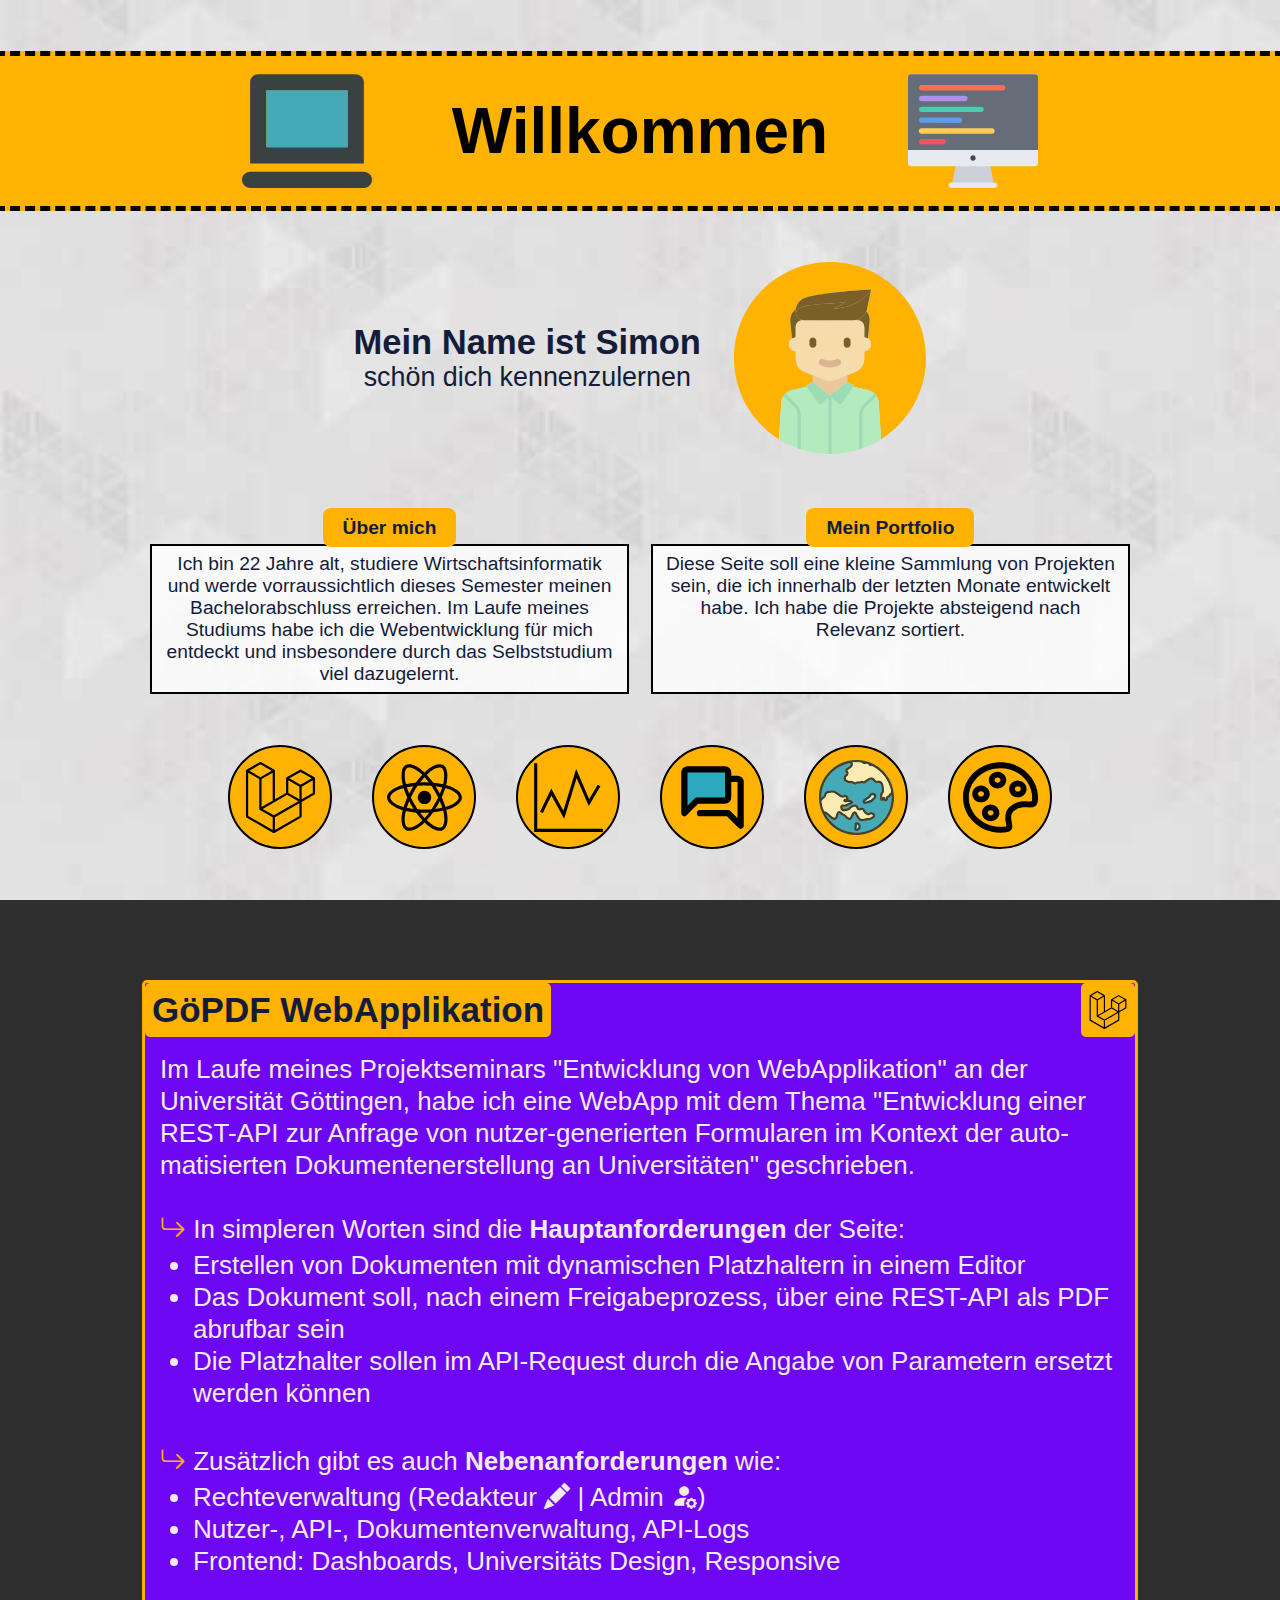
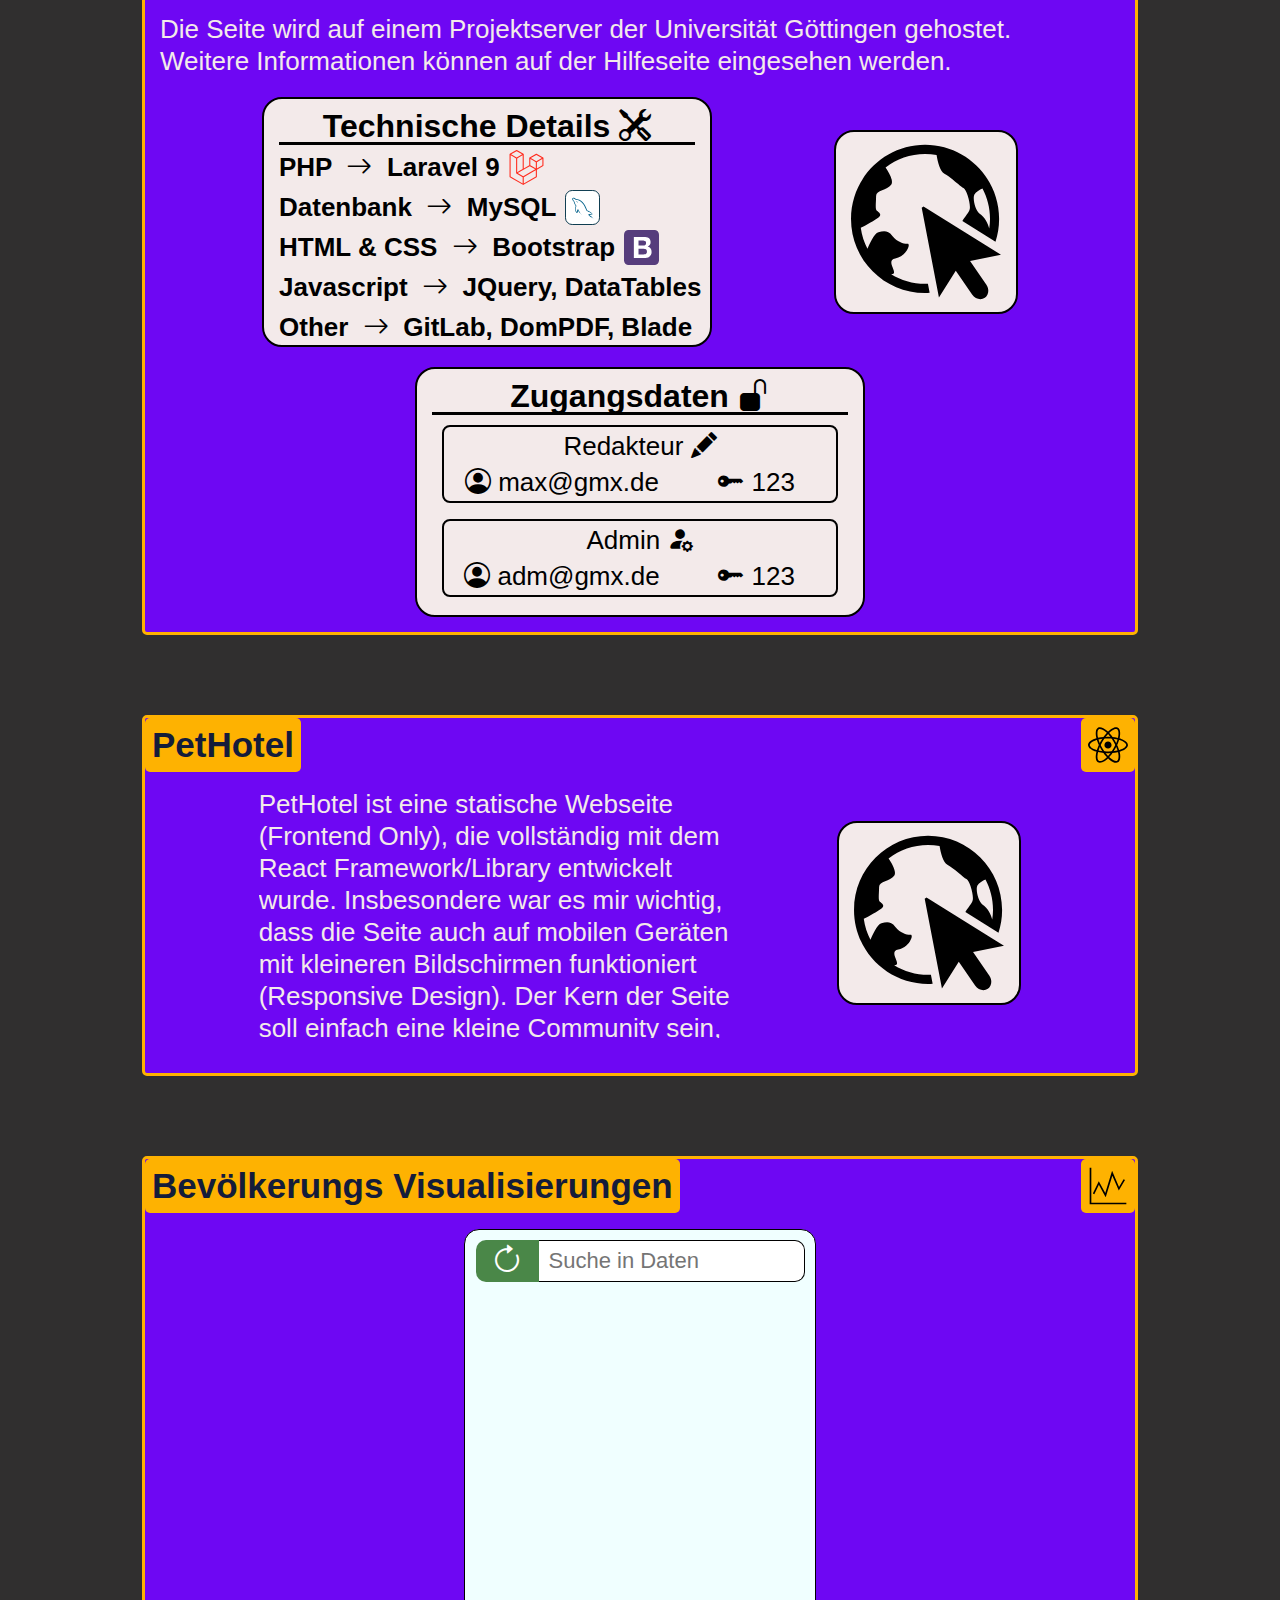
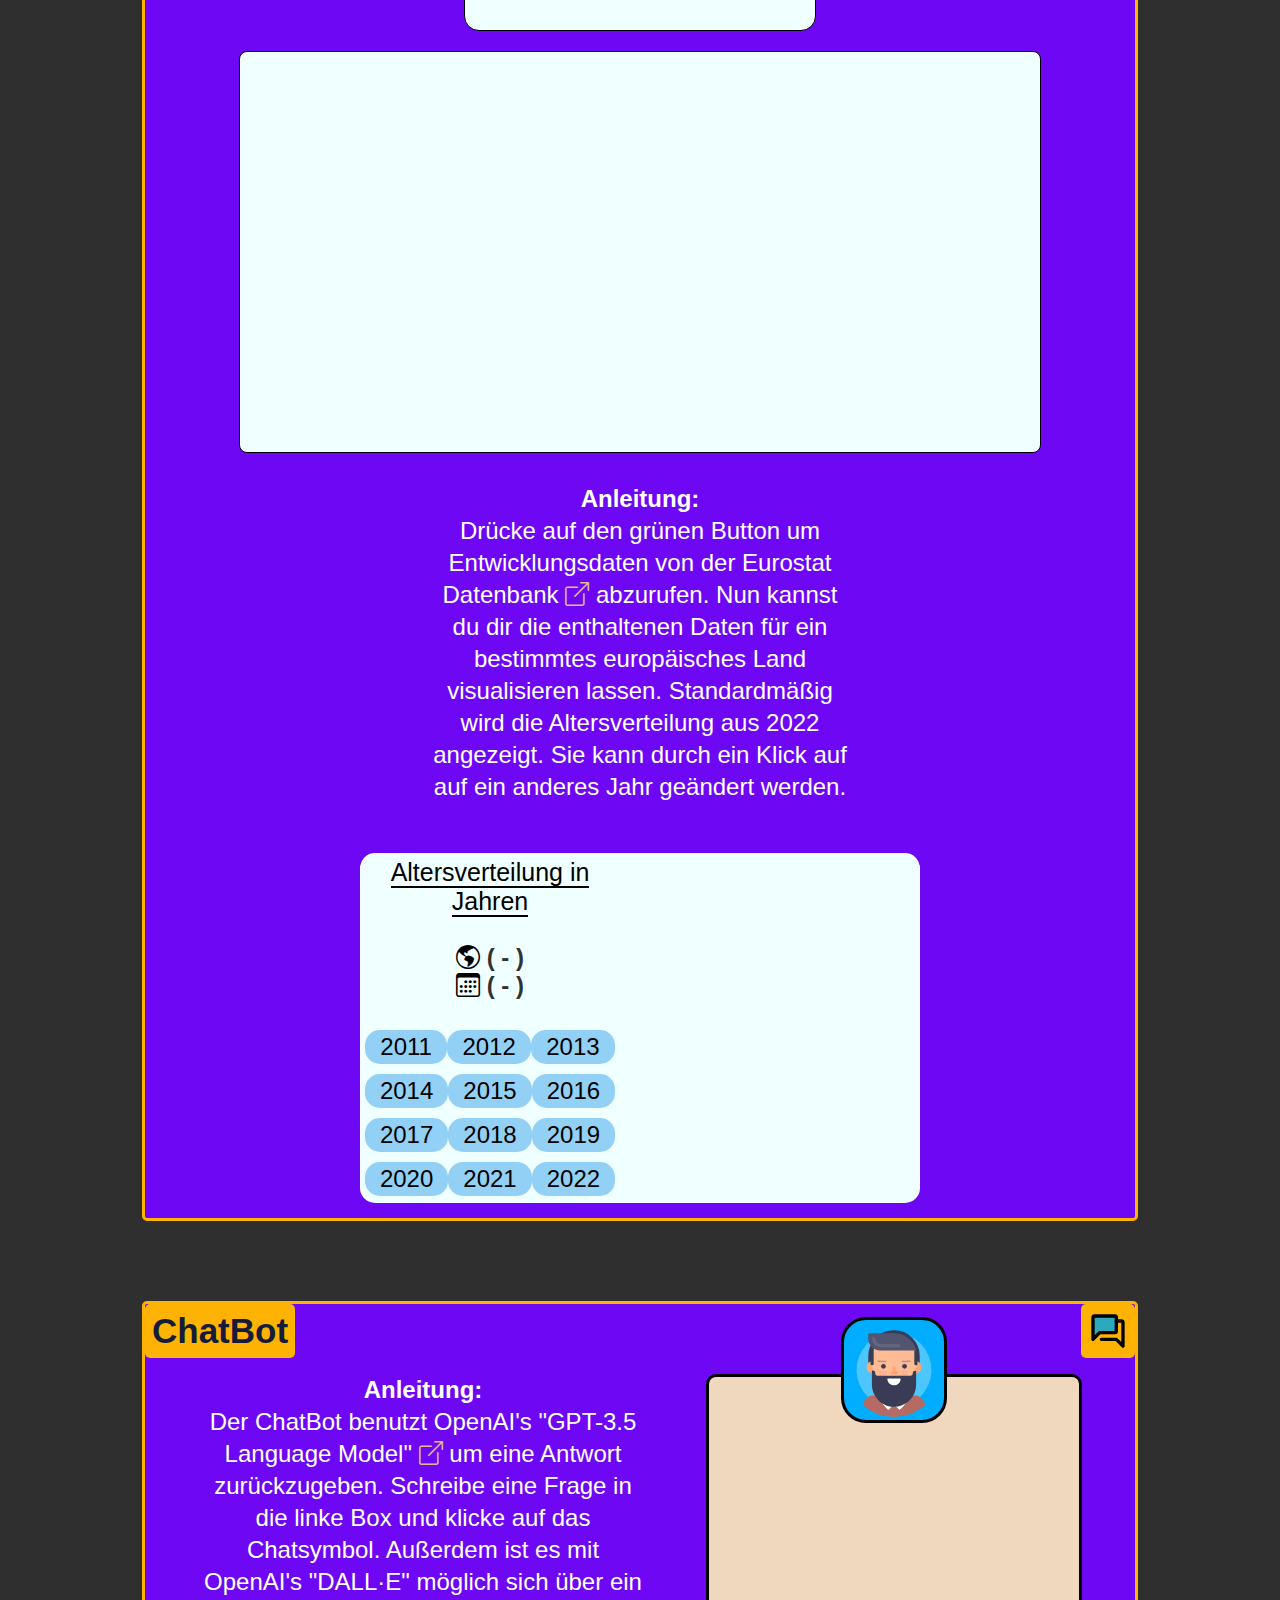
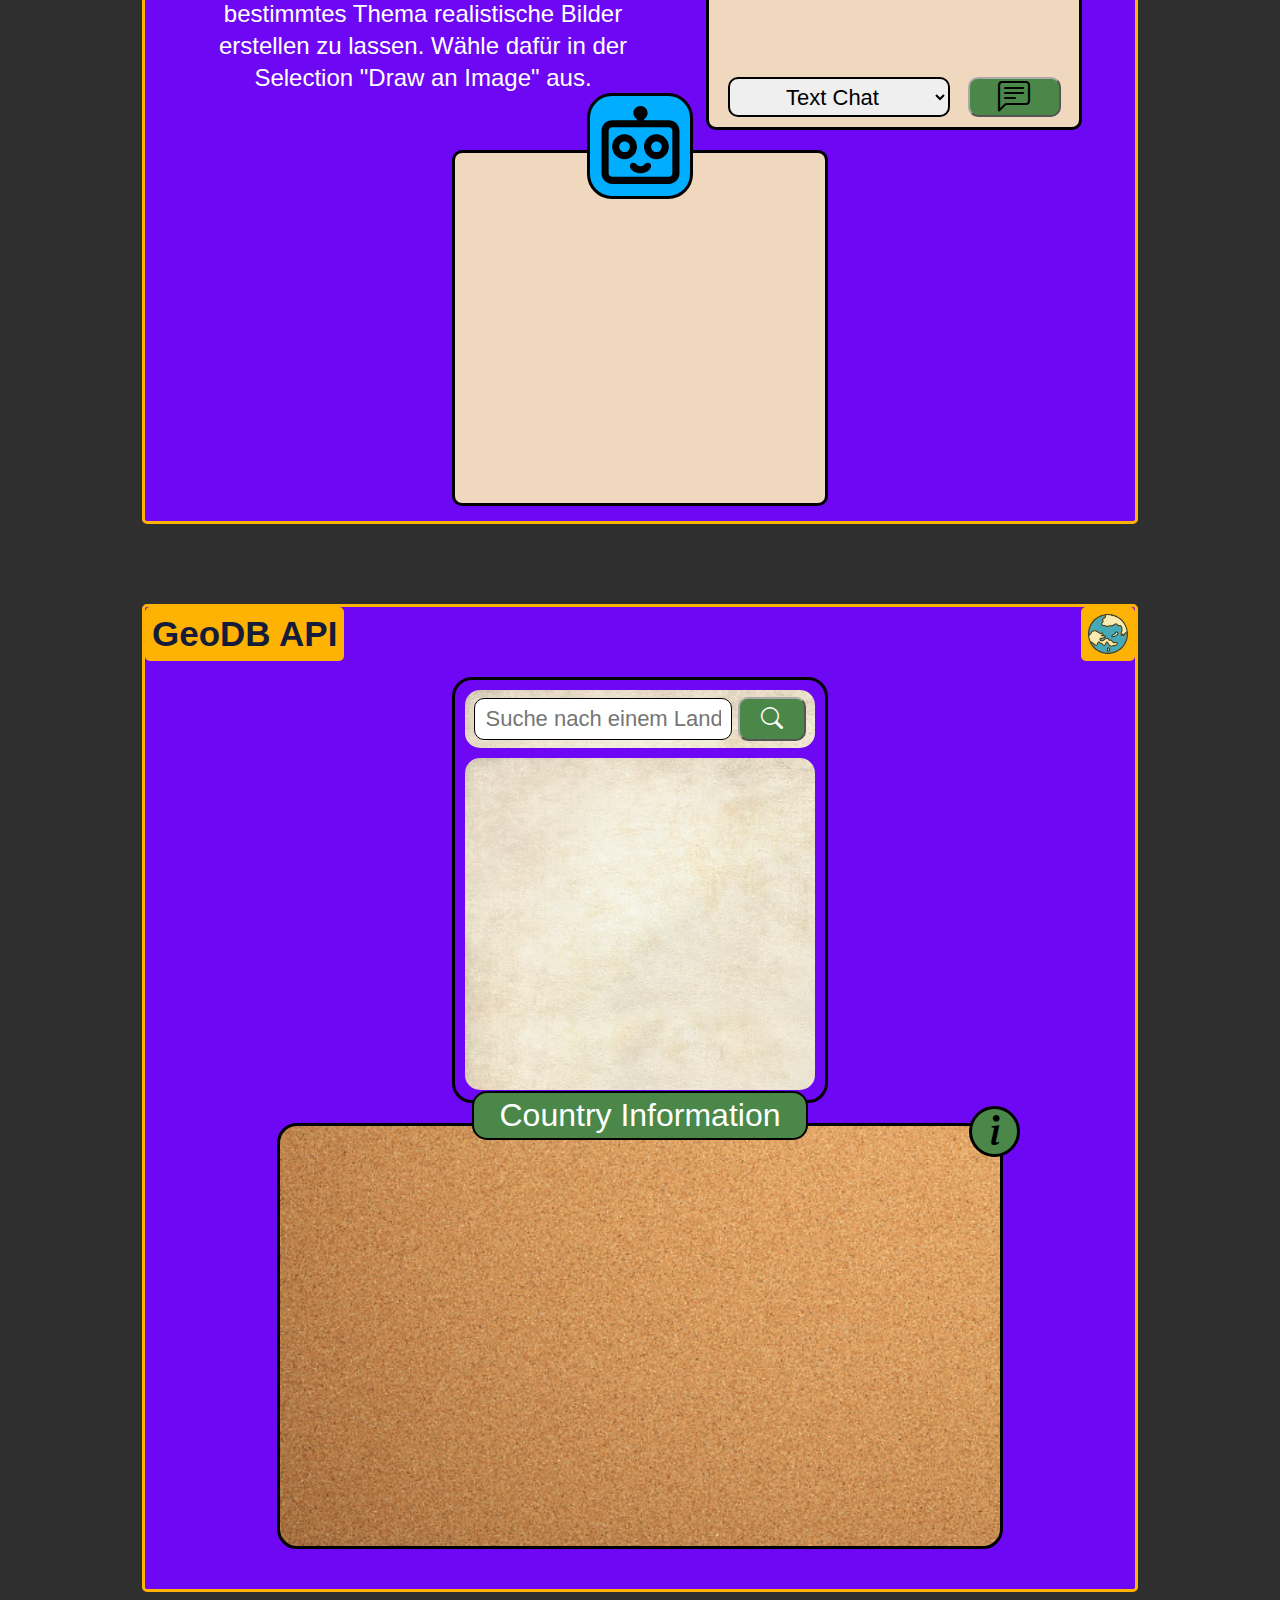
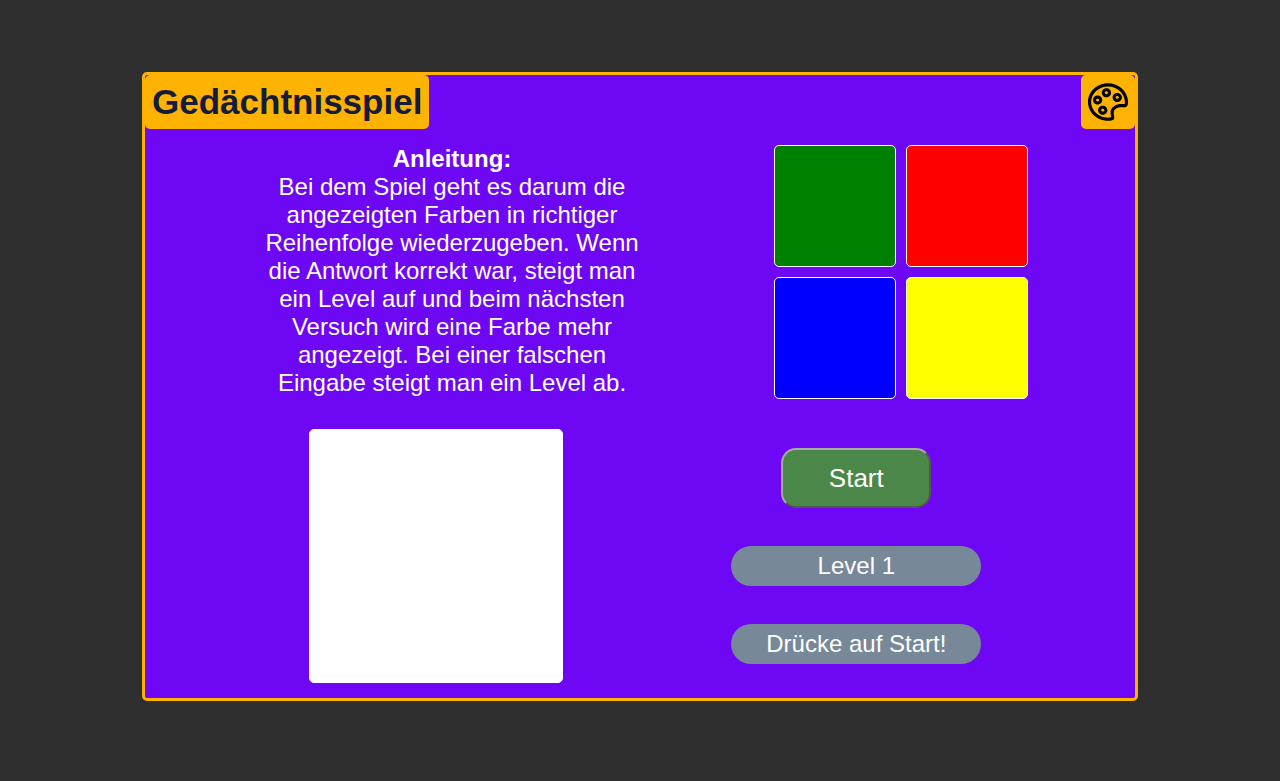
==== commit 6b9a4b45: "React Update" ====
--- a/index.html
+++ b/index.html
@@ -47,16 +47,18 @@
                 <div class="flexCol headInfoBox headTextSm">
                     <div class="headInfoBoxOverline headTextSm">Mein Portfolio</div>
                     Diese Seite soll eine kleine Sammlung von Projekten sein, die ich innerhalb
-                    der letzten 2 Wochen entwickelt habe (ausschließlich meines Projektseminars).
+                    der letzten Monate entwickelt habe. Ich habe die Projekte absteigend nach
+                    Relevanz sortiert. 
                 </div>
             </div>
 
             <div class="flexRow" style="justify-content: center;">
                 <a class="pageAnchorLink" href="#pdfAnchor"><img src="images/laravel_black.svg"></a>
+                <a class="pageAnchorLink" href="#reactAnchor"><img src="images/react.svg"></a>
                 <a class="pageAnchorLink" href="#chartsAnchor"><img src="images/graph.svg"></a>
                 <a class="pageAnchorLink" href="#chatbotAnchor"><img src="images/chat.svg"></a>
+                <a class="pageAnchorLink" href="#geoAnchor"><img src="images/globe.svg"></a>
                 <a class="pageAnchorLink" href="#farbspielAnchor"><img src="images/farbpalette.svg"></a>
-                <a class="pageAnchorLink" href="#geoAnchor"><img src="images/globe.svg"></a>
             </div>
         </div>
 
@@ -74,7 +76,7 @@
             <div class="contentBoxHeadMargin"></div>
 
             <div class="flexContentWrapper" style="justify-content: space-evenly;">
-                <div id="pdfAnleitung"> 
+                <div class="pdfAnleitung"> 
                     Im Laufe meines Projektseminars "Entwicklung von WebApplikation" an der Universität Göttingen, habe 
                     ich eine WebApp mit dem Thema "Entwicklung einer REST-API zur Anfrage von nutzer-generierten 
                     Formularen im Kontext der auto&shymatisierten Dokumentenerstellung an Universitäten" geschrieben.
@@ -132,7 +134,7 @@
                                 GitLab, DomPDF, Blade
                             </div>
                         </div>
-                        <a id="pdfLink" href="http://php.web233.projektserver5.as.wiwi.uni-goettingen.de/" target="_blank">
+                        <a class="pdfLink" href="http://php.web233.projektserver5.as.wiwi.uni-goettingen.de/" target="_blank">
                         </a>
                         <div class="pdfTechDetails">
                             <div style="text-align: center;font-size: 32px;margin-bottom: 2px;border-bottom: 3px black solid;">
@@ -168,6 +170,35 @@
             </div>
         </div>
 
+
+        <!-- PetHotel -->
+        <div class="contentBox">
+            <div class="contentBoxHeader" style="left:0">
+                PetHotel 
+            </div>
+
+            <div class="contentBoxHeader" style="right:0">
+                <img height="40" src="images/react.svg">
+            </div>
+
+            <div class="anchor" id="reactAnchor"></div>
+            <div class="contentBoxHeadMargin"></div>
+
+            <div class="flexContentWrapper" style="justify-content: space-evenly;">
+                <div class="pdfAnleitung flexRow" style="align-items: center;margin-bottom: 20px;"> 
+                    <p style="max-width: 50%;margin: 0;max-height: 250px; overflow-y: auto;">
+                        PetHotel ist eine statische Webseite (Frontend Only), die vollständig mit dem React Framework/Library
+                        entwickelt wurde. Insbesondere war es mir wichtig, dass die Seite auch auf mobilen Geräten
+                        mit kleineren Bildschirmen funktioniert (Responsive Design). Der Kern der Seite soll einfach
+                        eine kleine Community sein, die Bilder von ihren Haustieren teilen und miteinander interagieren. 
+                    </p>
+                    
+                    <a class="pdfLink" href="https://pethotel-r0256.netlify.app/" target="_blank"></a>
+                </div>
+            </div>         
+        </div>
+    
+
         <!-- Population Charts -->
         <div class="contentBox">
             <div class="contentBoxHeader" style="left:0">
@@ -291,61 +322,9 @@
             </div>
         </div>
 
-        <!-- Farbspiel -->
+
+        <!-- Geo API -->
         <div class="contentBox">
-            <div class="contentBoxHeader" style="left:0">
-                Gedächtnisspiel
-            </div>
-
-            <div class="contentBoxHeader" style="right:0">
-                <img height="40" src="images/farbpalette.svg">
-            </div>
-
-            <div class="anchor" id="farbspielAnchor"></div>
-            <div class="contentBoxHeadMargin"></div>
-
-            <div class="flexContentWrapper flexWrap" style="justify-content: space-evenly;">
-                <div id="farbAnleitung">
-                    <b>Anleitung:</b><br> 
-                    Bei dem Spiel geht es darum die angezeigten Farben in richtiger 
-                    Reihenfolge wiederzugeben. Wenn die Antwort korrekt war, steigt man ein Level auf und 
-                    beim nächsten Versuch wird eine Farbe mehr angezeigt. 
-                    Bei einer falschen Eingabe steigt man ein Level ab.  
-                </div>
-
-                <div id="farbPalette">
-                    <div>
-                        <div class="colorBox" id="green" style="background-color: green;"></div>
-                        <div class="colorBox" id="blue" style="background-color: blue;"></div>
-                    </div>
-                    <div>
-                        <div class="colorBox" id="red" style="background-color: red;"></div>
-                        <div class="colorBox" id="yellow" style="background-color: yellow;"></div>
-                    </div>
-                </div>
-                
-                <div>
-                    <div id="farbAnzeige">
-                        <div id="feedbackBox"></div>
-                        <div id="feedbackText"></div>
-                    </div>
-                </div>
-
-                <div id="farbInfo">
-                    <button id="colorGameStart">Start</button>
-                    <div class="farbInfoLabel">
-                        Level <span id="farbLvl">1</span>
-                    </div>
-
-                    <div class="farbInfoLabel">
-                        <span id="actionLabel">Drücke auf Start!</span>
-                    </div>
-                </div>
-            </div>
-        </div>
-
-        <!-- Geo API -->
-        <div class="contentBox" style="margin-bottom: 80px;">
             <div class="contentBoxHeader" style="left:0">
                 GeoDB API
             </div>
@@ -410,7 +389,7 @@
                     <div id="openGeoManual"><i class="bi bi-info-lg"></i></div>
                 </div>
             </div>
-                
+     
             <div class="flexRow">
                 <div id="geoAnleitung">
                     <b>Anleitung:</b><br>
@@ -424,6 +403,60 @@
         </div>
 
 
+        <!-- Farbspiel -->
+        <div class="contentBox" style="margin-bottom: 80px;">
+            <div class="contentBoxHeader" style="left:0">
+                Gedächtnisspiel
+            </div>
+
+            <div class="contentBoxHeader" style="right:0">
+                <img height="40" src="images/farbpalette.svg">
+            </div>
+
+            <div class="anchor" id="farbspielAnchor"></div>
+            <div class="contentBoxHeadMargin"></div>
+
+            <div class="flexContentWrapper flexWrap" style="justify-content: space-evenly;">
+                <div id="farbAnleitung">
+                    <b>Anleitung:</b><br> 
+                    Bei dem Spiel geht es darum die angezeigten Farben in richtiger 
+                    Reihenfolge wiederzugeben. Wenn die Antwort korrekt war, steigt man ein Level auf und 
+                    beim nächsten Versuch wird eine Farbe mehr angezeigt. 
+                    Bei einer falschen Eingabe steigt man ein Level ab.  
+                </div>
+
+                <div id="farbPalette">
+                    <div>
+                        <div class="colorBox" id="green" style="background-color: green;"></div>
+                        <div class="colorBox" id="blue" style="background-color: blue;"></div>
+                    </div>
+                    <div>
+                        <div class="colorBox" id="red" style="background-color: red;"></div>
+                        <div class="colorBox" id="yellow" style="background-color: yellow;"></div>
+                    </div>
+                </div>
+                
+                <div>
+                    <div id="farbAnzeige">
+                        <div id="feedbackBox"></div>
+                        <div id="feedbackText"></div>
+                    </div>
+                </div>
+
+                <div id="farbInfo">
+                    <button id="colorGameStart">Start</button>
+                    <div class="farbInfoLabel">
+                        Level <span id="farbLvl">1</span>
+                    </div>
+
+                    <div class="farbInfoLabel">
+                        <span id="actionLabel">Drücke auf Start!</span>
+                    </div>
+                </div>
+            </div>
+        </div>
+
+
     </div>
 
     <!-- ChartsJS -->
--- a/goPDF/goPDF.css
+++ b/goPDF/goPDF.css
@@ -1,8 +1,9 @@
-#pdfAnleitung{
+.pdfAnleitung{
     text-align: left;
     font-size: 26px;
     line-height: 32px;
-    color: rgb(255, 255, 255);
+    color: var(--acent-Color);
+    --acent-Color: #f3eaea;
 }
 
 .pdfList{
@@ -11,13 +12,13 @@
 }
 
 .pdfList li::marker {
-    color: white;
+    color: #f3ecec;
 }
 
 .pdfTechDetails{
     width: 450px;
     height: 250px;
-    background-color:#ffd386;
+    background-color:var(--acent-Color);
     color: black;
     border-radius: 20px;
     padding: 10px 15px 10px 15px;
@@ -42,23 +43,23 @@
     width: 35px;
     margin-left: 7px;
     margin-right: 7px;
-    background-color: azure;
+    background-color: var(--acent-Color);
     padding: 2px;
     border-radius: 5px;
 }
 
-#pdfLink{
+.pdfLink{
     width: 180px;
     height: 180px;
     background-image: url(../images/browser.svg);
     background-size: cover;
     border: 2px black solid;
-    background-color: #ffd386;
+    background-color: var(--acent-Color);
     border-radius: 20px;
 }
 
-#pdfLink:hover {
-    background-color:#b38b45;
+.pdfLink:hover {
+    background-color:#bbb7b7;
 }
 
 .pdfAccessEntry{
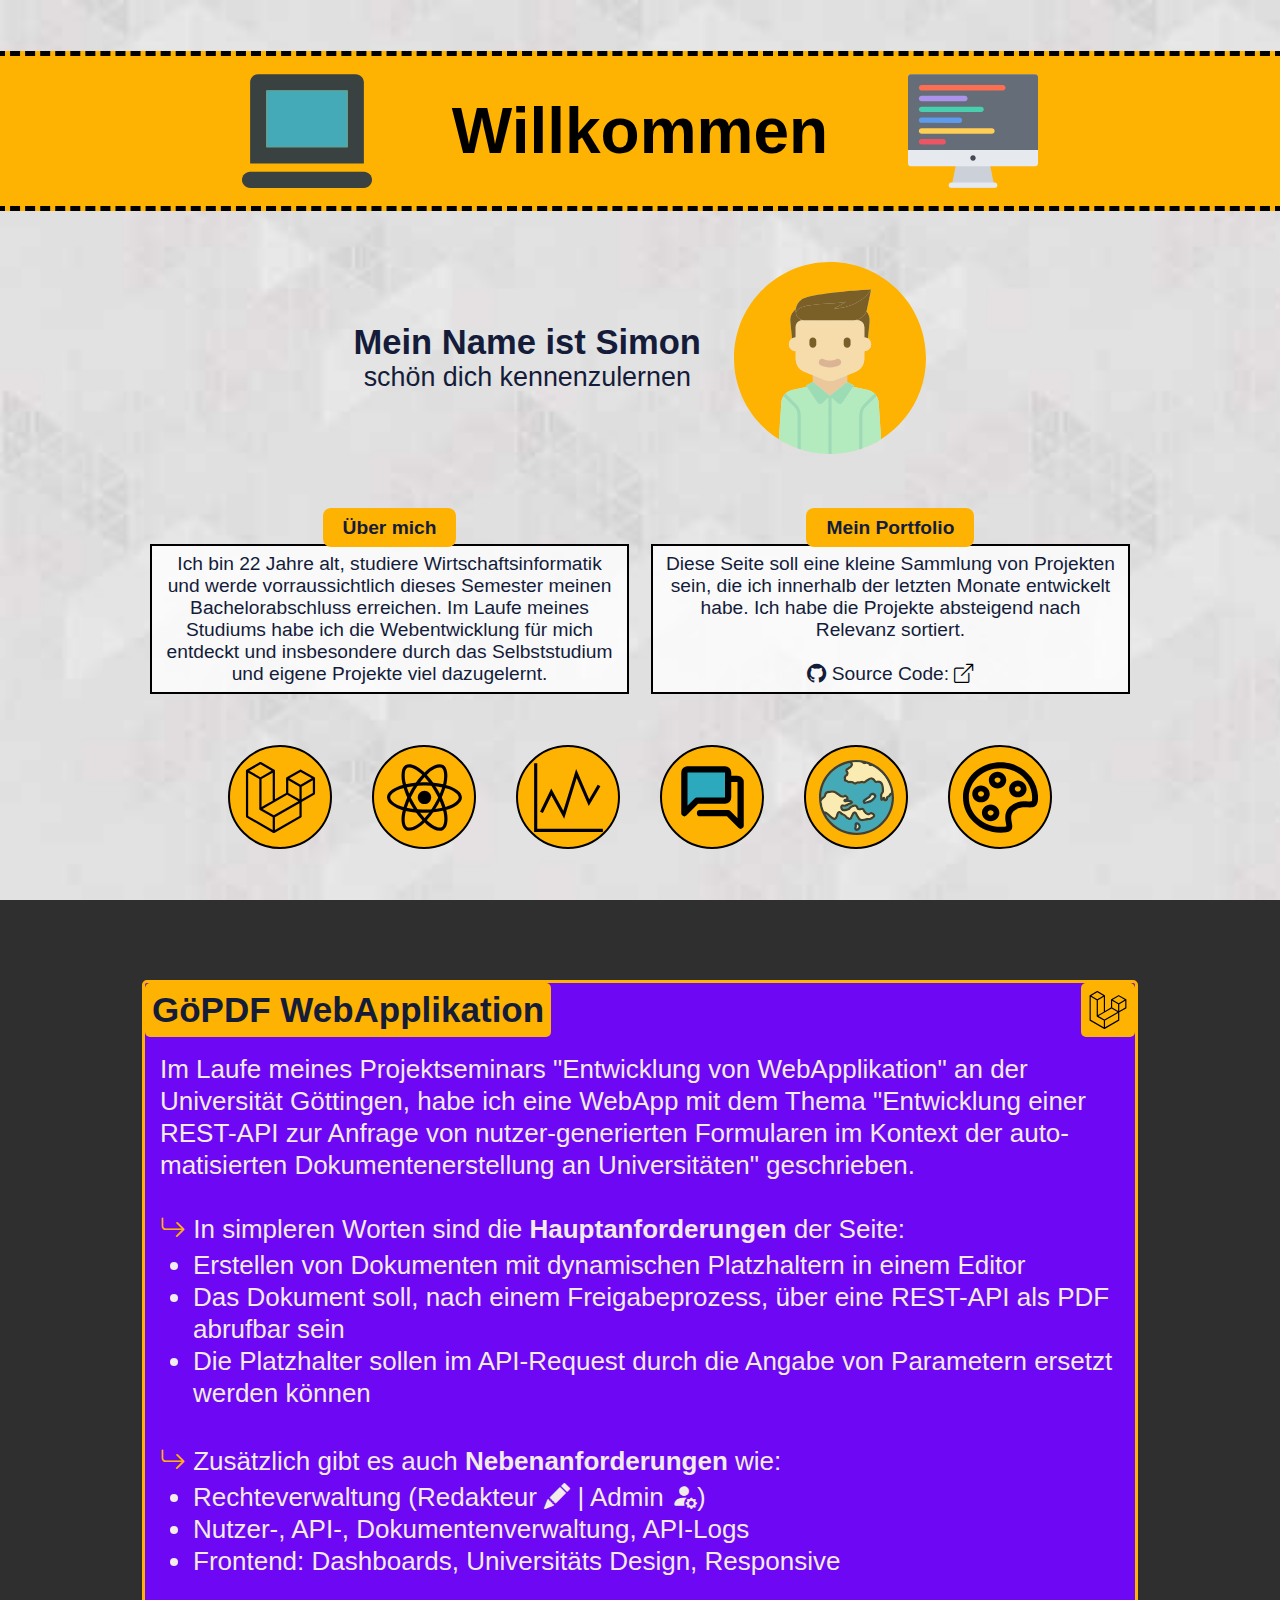
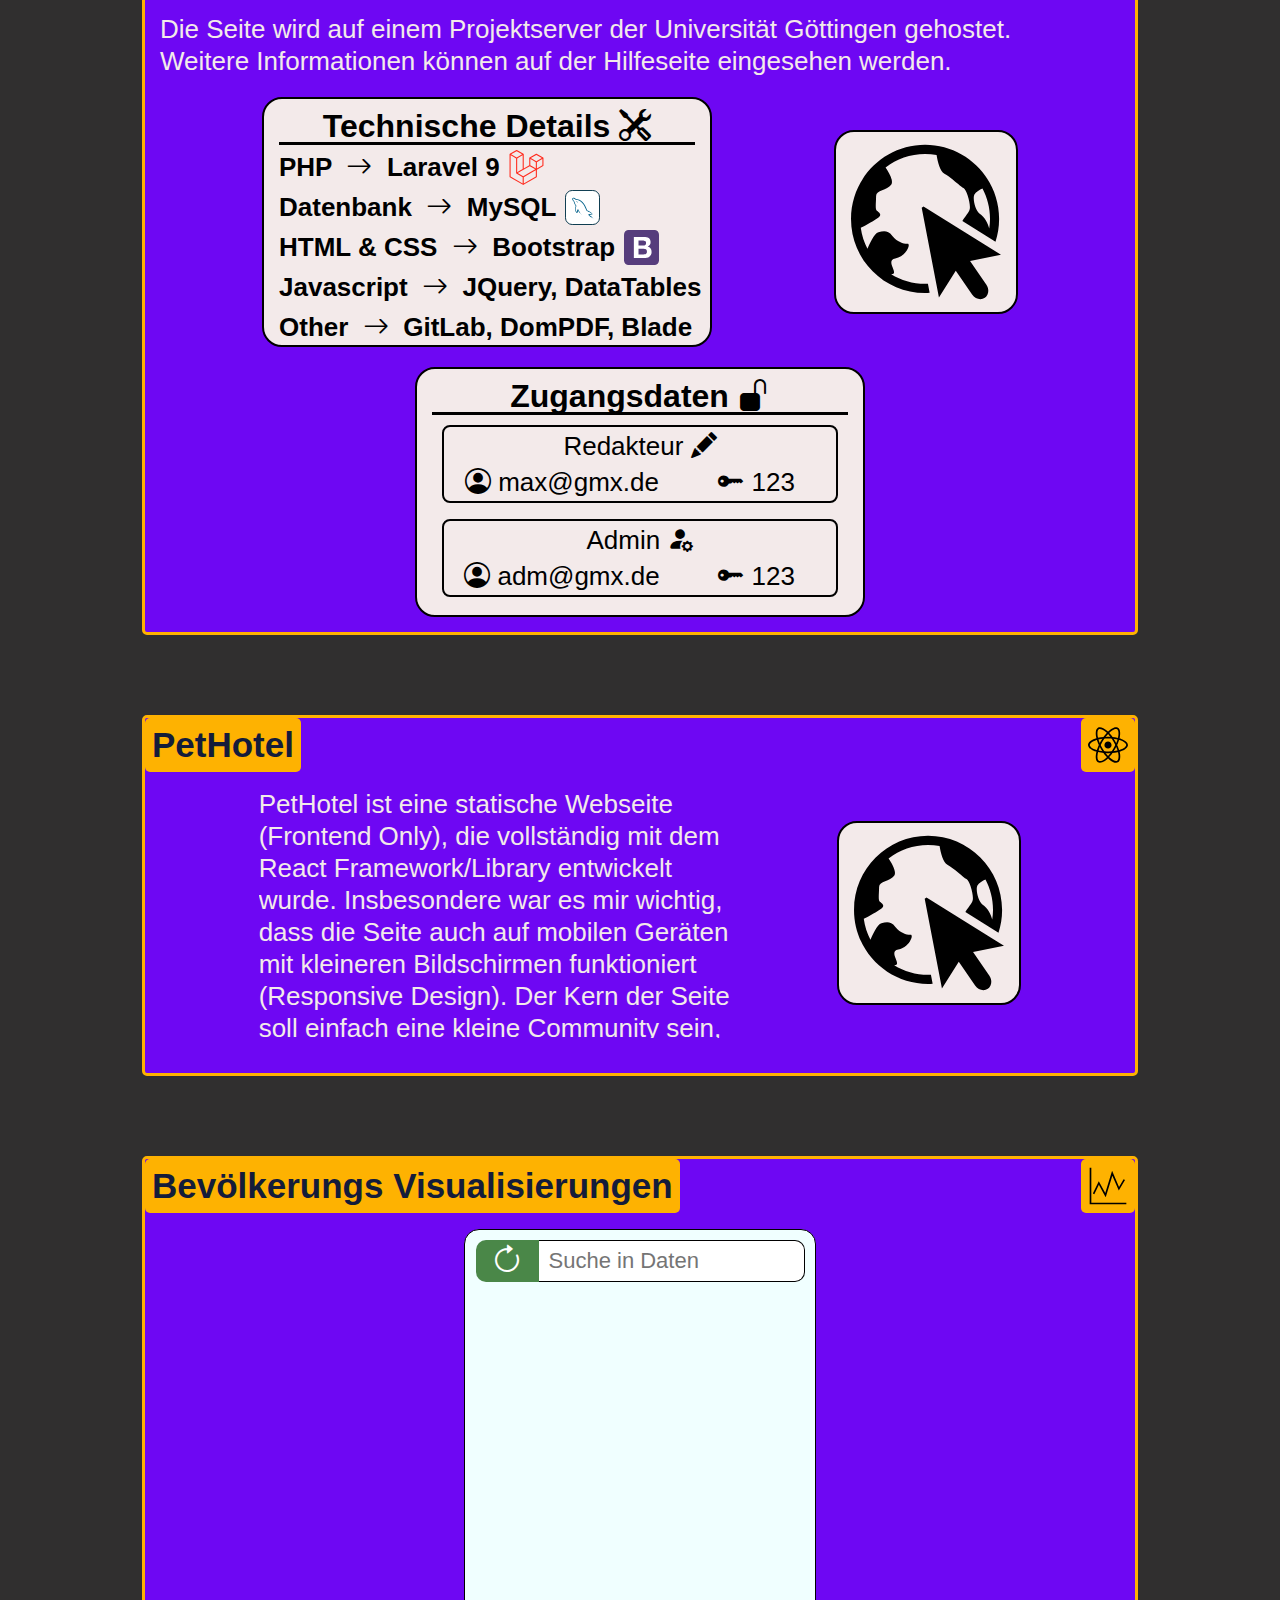
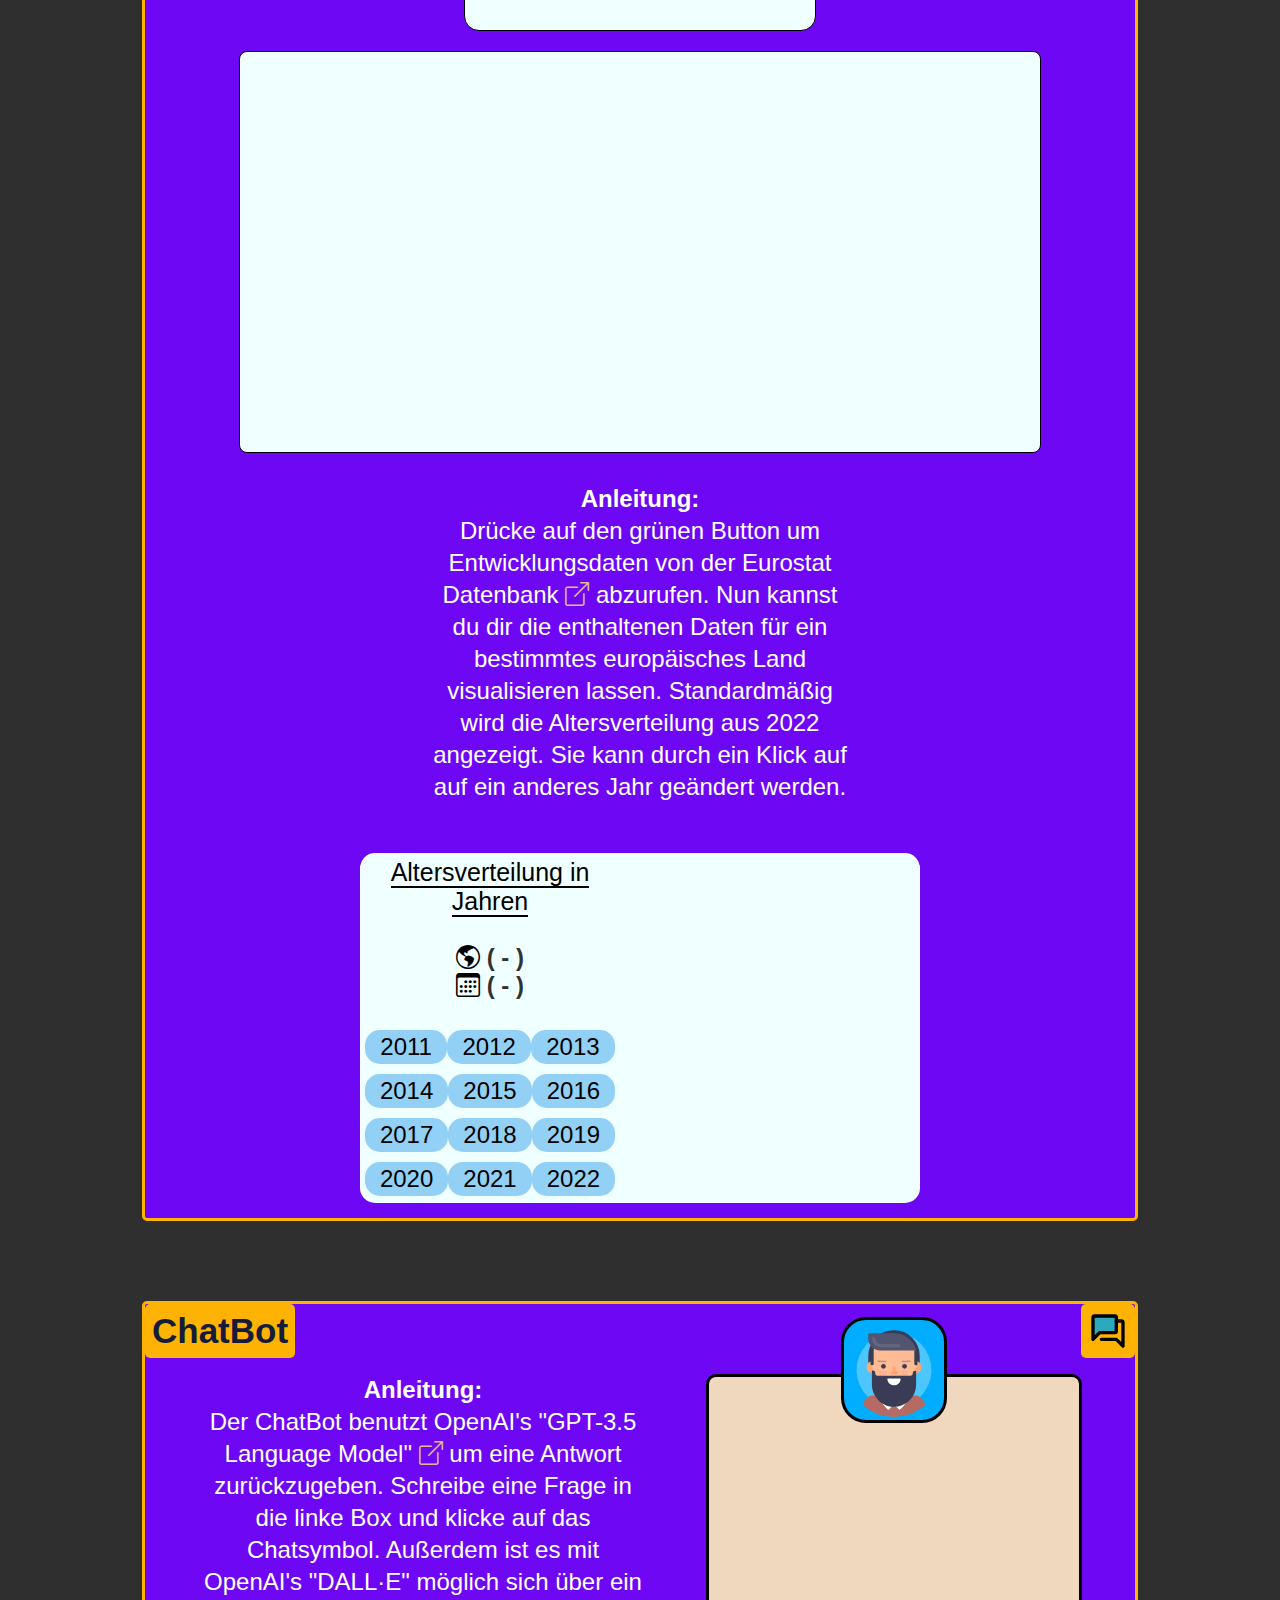
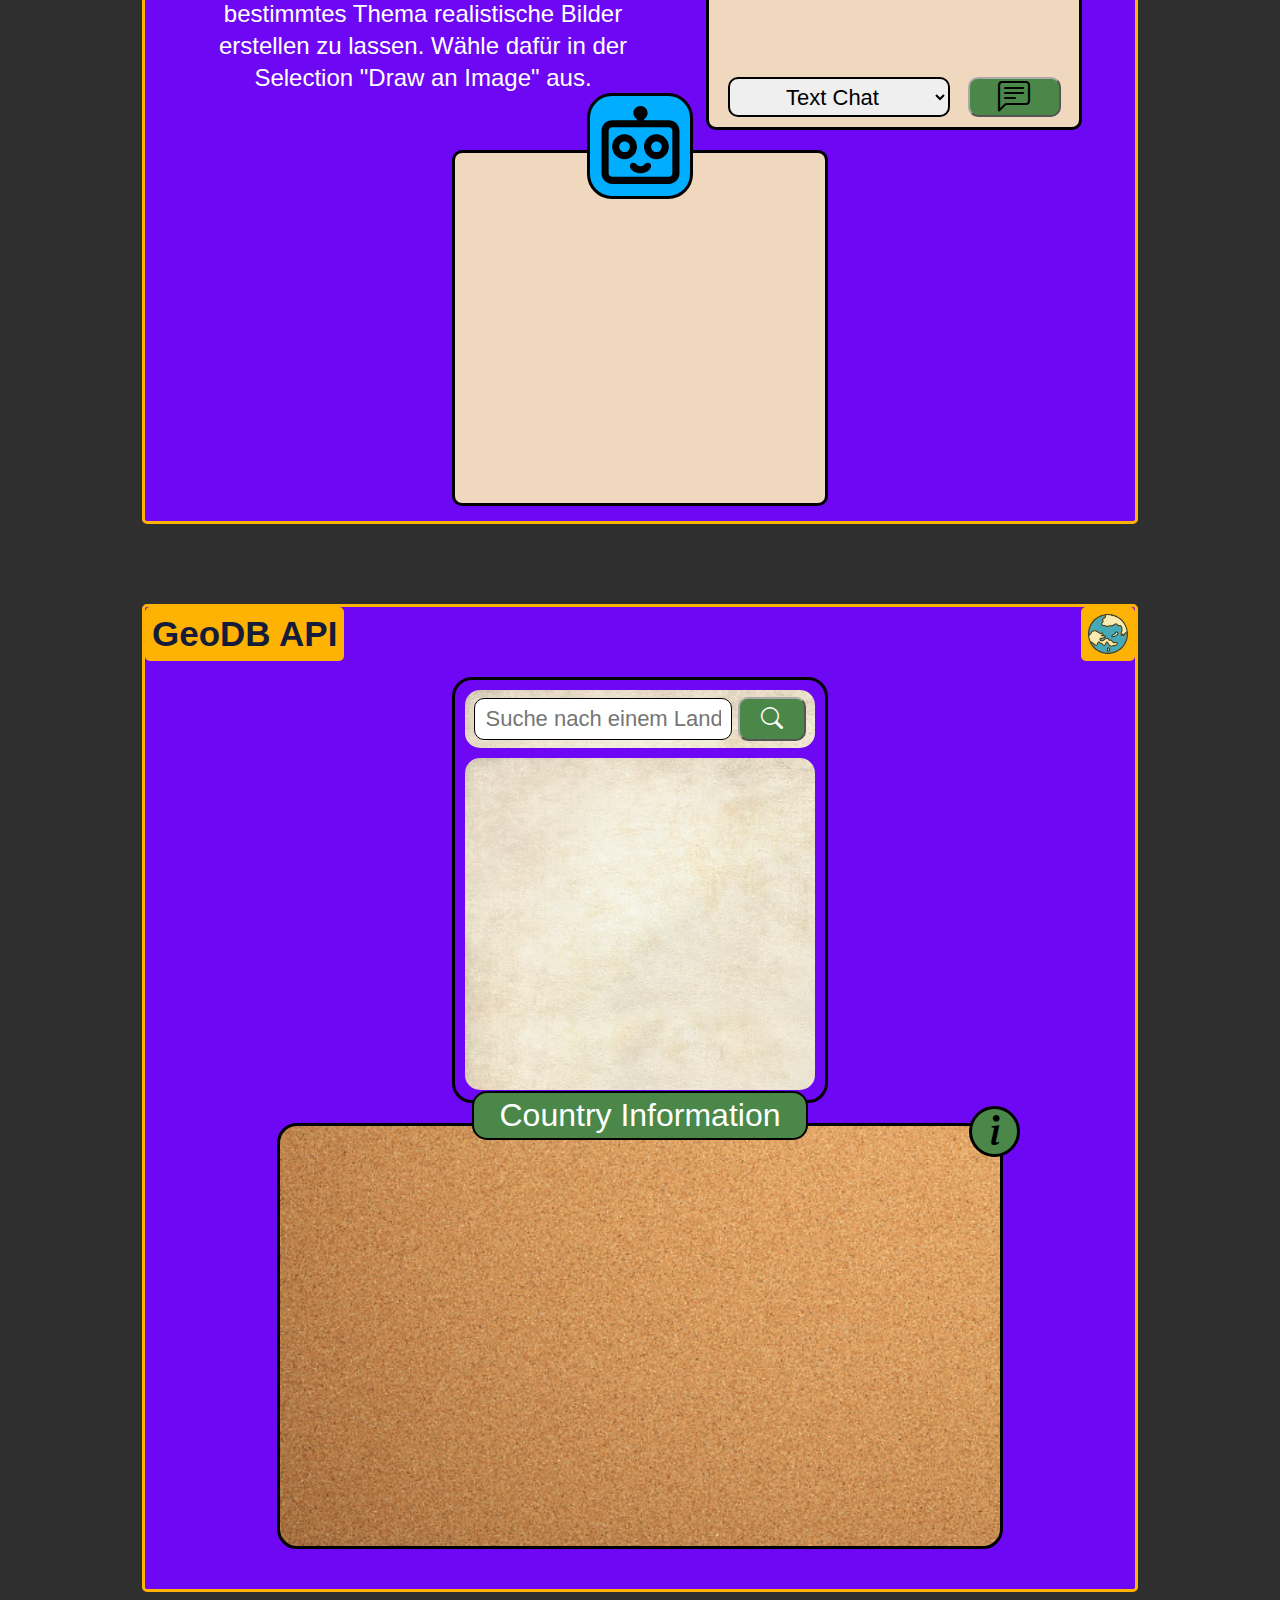
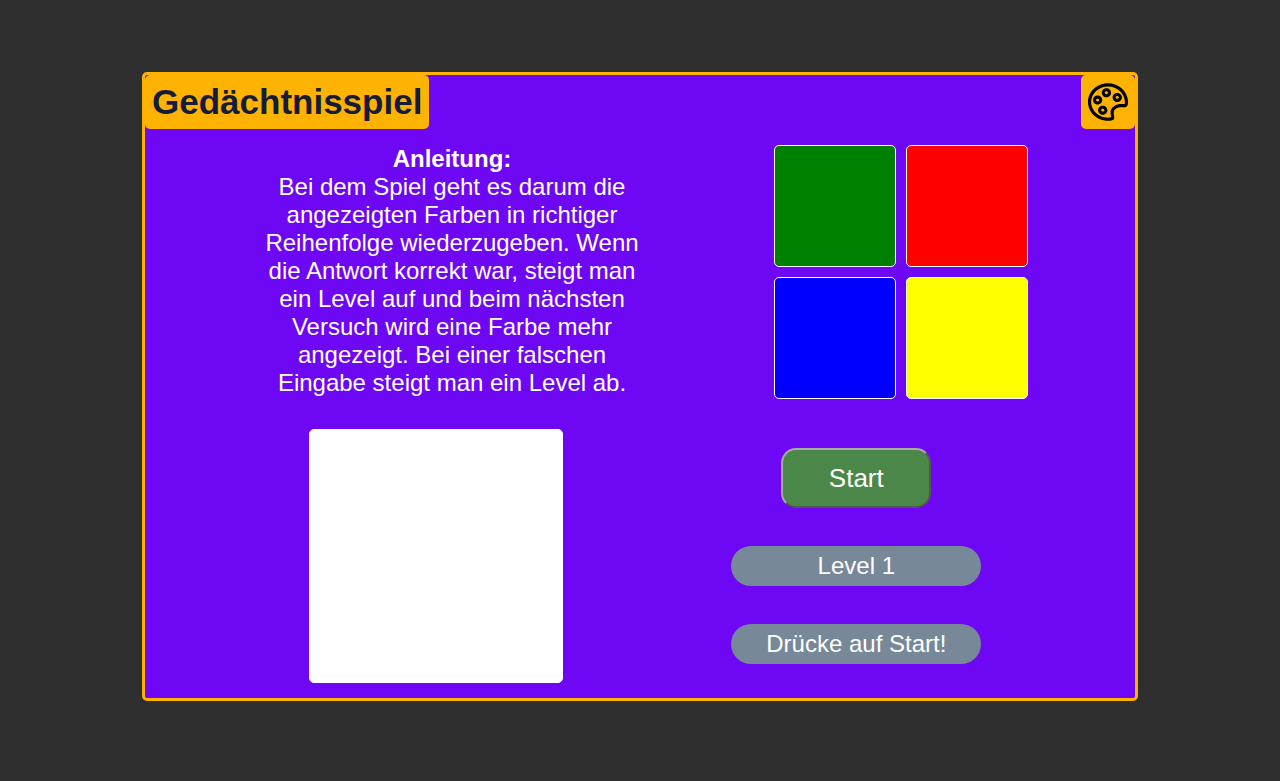
==== commit 1c2a3fd1: "GitHub Link" ====
--- a/index.html
+++ b/index.html
@@ -36,19 +36,25 @@
             </div>
 
             <div class="flexRow" style="width:80%;margin-top: 40px;">
-                <div class="flexCol headInfoBox headTextSm">
+                <div class="headInfoBox headTextSm">
                     <div class="headInfoBoxOverline headTextSm">Über mich</div>
                     Ich bin 22 Jahre alt, studiere Wirtschaftsinformatik und werde 
                     vorraussichtlich dieses Semester meinen Bachelorabschluss erreichen.
                     Im Laufe meines Studiums habe ich die Webentwicklung für mich
-                    entdeckt und insbesondere durch das Selbststudium viel dazugelernt.
-                </div>
-
-                <div class="flexCol headInfoBox headTextSm">
+                    entdeckt und insbesondere durch das Selbststudium und eigene Projekte 
+                    viel dazugelernt.
+                </div>
+
+                <div class="headInfoBox headTextSm">
                     <div class="headInfoBoxOverline headTextSm">Mein Portfolio</div>
                     Diese Seite soll eine kleine Sammlung von Projekten sein, die ich innerhalb
                     der letzten Monate entwickelt habe. Ich habe die Projekte absteigend nach
-                    Relevanz sortiert. 
+                    Relevanz sortiert.
+                    <br><br>
+                    <i class="bi bi-github"></i> Source Code:
+                    <a href="https://github.com/Simon-R0256?tab=repositories" target="_blank">
+                    <i style="color: black;" class="bi bi-box-arrow-up-right"></i></a>
+
                 </div>
             </div>
 
